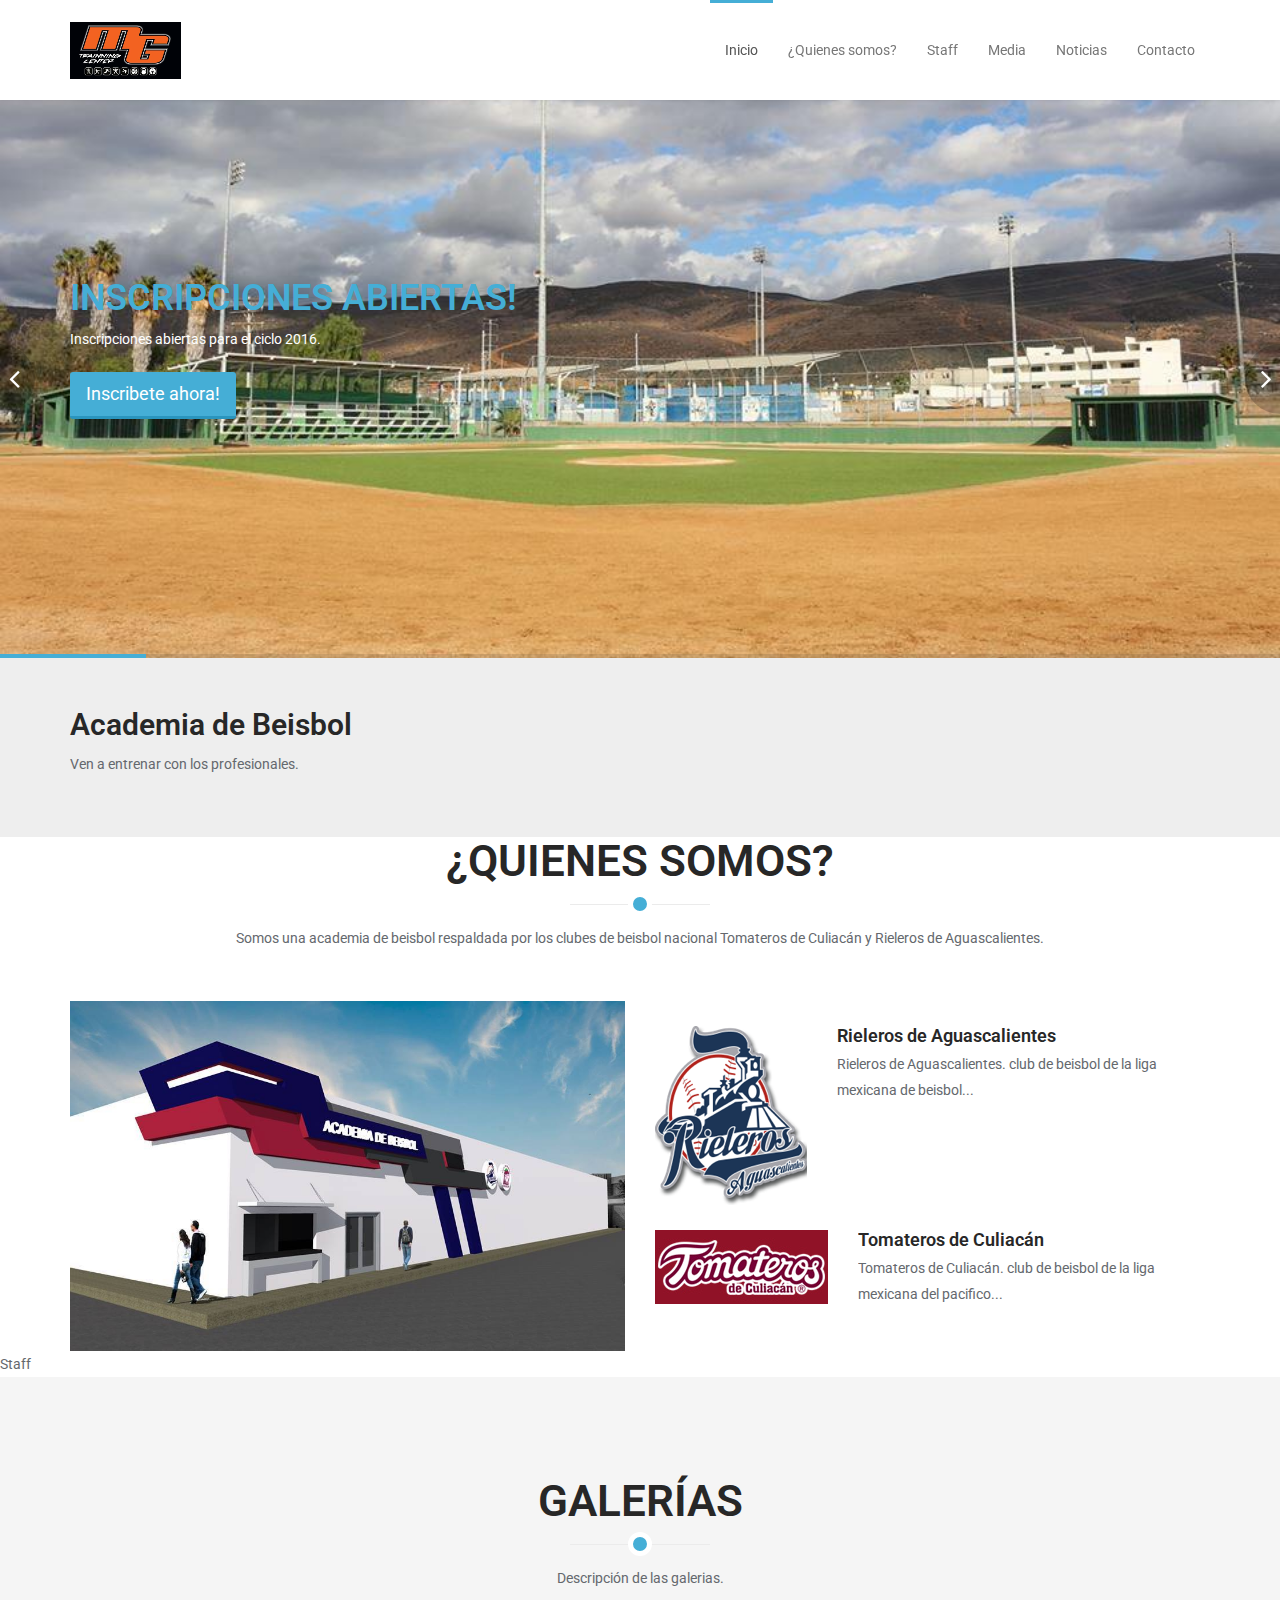
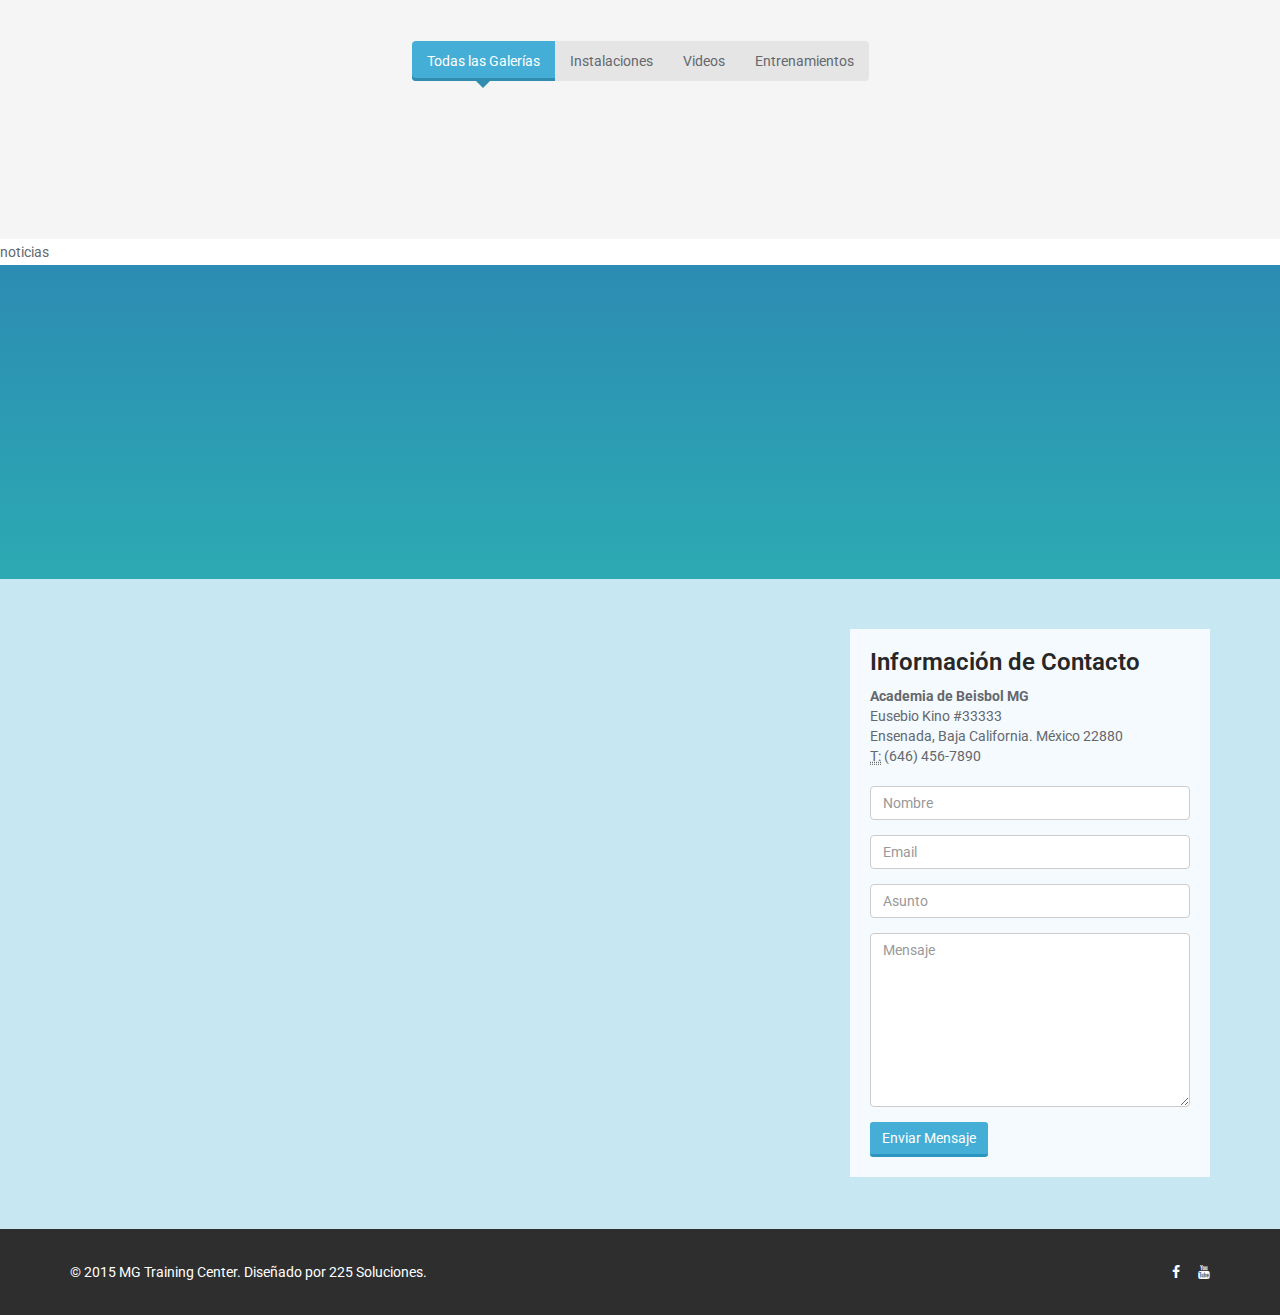
==== index.html @ 0d7516f5 "Academia de beisbol MG" ====
<!DOCTYPE html>
<html lang="es">
<head>
    <meta charset="UTF-8"/>
    <meta name="viewport" content="width=device-width, initial-scale=1.0"/>
    <meta name="description" content="Academia de Beisbol MG"/>
    <meta name="author" content="Alfredo Chapela" />
    <title>Academia de Beisbol MG</title>
    <link rel="stylesheet" href="css/bootstrap.min.css" />
    <link rel="stylesheet" href="css/font-awesome.min.css" />
    <link rel="stylesheet" href="css/animate.min.css">
    <link rel="stylesheet" href="css/owl.carousel.css">
    <link rel="stylesheet" href="css/owl.transitions.css">
    <link rel="stylesheet" href="css/prettyPhoto.css">
    <link rel="stylesheet" href="css/main.css">
    <link rel="stylesheet" href="css/responsive.css">
    <!--[if lt IE 9]>
    <script src="js/html5shiv.js"></script>
    <script src="js/respond.min.js"></script>
    <![endif]-->
    <link rel="shortcut icon" href="">
</head>
<body id="home" class="homepage">
    <header id="header">
        <nav id="main-menu" class="navbar navbar-default navbar-fixed-top" role="banner">
            <div class="container">
                <div class="navbar-header">
                    <button type="button" class="navbar-toggle" data-toggle="collapse" data-target=".navbar-collapse">
                        <span class="sr-only">Toggle navigation</span>
                        <span class="icon-bar"></span>
                        <span class="icon-bar"></span>
                        <span class="icon-bar"></span>
                    </button>
                    <a class="navbar-brand" href="index.html"><img src="img/logo.png" alt="logo"></a>
                </div>
                <div class="collapse navbar-collapse navbar-right">
                    <ul class="nav navbar-nav">
                        <li class="scroll active"><a href="#home">Inicio</a></li>
                        <li class="scroll"><a href="#somos">¿Quienes somos?</a></li>
                        <li class="scroll"><a href="#staff">Staff</a></li>
                        <li class="scroll"><a href="#media">Media</a></li>
                        <li class="scroll"><a href="#noticias">Noticias</a></li>
                        <li class="scroll"><a href="#get-in-touch">Contacto</a></li>
                    </ul>
                </div>
            </div>
        </nav>
    </header>

    <section id="main-slider">
        <div class="owl-carousel">
            <div class="item" style="background-image: url(img/slider/bg1.jpg);">
                <div class="slider-inner">
                    <div class="container">
                        <div class="row">
                            <div class="col-sm-6">
                                <div class="carousel-content">
                                    <h2>
                                        <span>Inscripciones abiertas!</span>
                                    </h2>
                                    <p>Inscripciones abiertas para el ciclo 2016.</p>
                                    <a class="btn btn-primary btn-lg" href="#">Inscribete ahora!</a>
                                </div>
                            </div>
                        </div>
                    </div>
                </div>
            </div>
            <div class="item" style="background-image: url(img/slider/bg2.jpg);">
                <div class="slider-inner">
                    <div class="container">
                        <div class="row">
                            <div class="col-sm-6">
                                <div class="carousel-content">
                                    <h2>
                                        Ha abierto inscripciones <span>MG Academia de Beisbol</span>!
                                    </h2>
                                </div>
                            </div>
                        </div>
                    </div>
                </div>
            </div>
            <div class="item" style="background-image: url(img/slider/bg3.jpg);">
                <div class="slider-inner">
                    <div class="container">
                        <div class="row">
                            <div class="col-sm-6">
                                <div class="carousel-content">
                                    <h2>
                                        Ha abierto inscripciones <span>MG Academia de Beisbol</span>!
                                    </h2>
                                </div>
                            </div>
                        </div>
                    </div>
                </div>
            </div>
        </div>
    </section>
    <section id="cta" class="wow fadeIn">
        <div class="container">
            <div class="row">
                <div class="col-sm-9">
                    <h2>Academia de Beisbol</h2>
                    <p>Ven a entrenar con los profesionales.</p>
                </div>
            </div>
        </div>
    </section>
    <section id="somos"></section>
    <section id="staff"></section>
    <section id="media"></section>
    <section id="noticias"></section>
    <section id="get-in-touch">
        <div class="container">
            <div class="section-header">
                <h2 class="section-title text-center wow fadeInDown">Ponte en Contacto</h2>
                <p class="text-center wow fadeInDown">Horarios: Lunes a Sabado de 6 am a 11 pm.</p>
            </div>
        </div>
    </section>
    <section id="contacto"></section>
    <footer id="footer">
        <div class="container">
            <div class="row">
                <div class="col-sm-6">
                    &copy; 2015 MG Training Center. Diseñado por <a target="_blank" href="http://225soluciones.com" title="225 Soluciones">225 Soluciones.</a>
                </div>
                <div class="col-sm-6">
                    <ul class="social-icons">
                        <li><a href="https://www.facebook.com/MG-Trainning-Center-1545174299108190" target="_blank"><i class="fa fa-facebook"></i></a></li>
                        <li><a href="http://www.youtube.com" target="_blank"><i class="fa fa-youtube"></i></a></li>
                    </ul>
                </div>
            </div>
        </div>
    </footer>

<script src="js/jquery.js"></script>
<script src="js/bootstrap.min.js"></script>
<script src="http://maps.google.com/maps/api/js?sensor=true"></script>
<script src="js/owl.carousel.min.js"></script>
<script src="js/mousescroll.js"></script>
<script src="js/smoothscroll.js"></script>
<script src="js/jquery.prettyPhoto.js"></script>
<script src="js/jquery.isotope.min.js"></script>
<script src="js/jquery.inview.min.js"></script>
<script src="js/wow.min.js"></script>
<script src="js/main.js"></script>

</body>
</html>
---- css/prettyPhoto.css ----
div.pp_default .pp_top,div.pp_default .pp_top .pp_middle,div.pp_default .pp_top .pp_left,div.pp_default .pp_top .pp_right,div.pp_default .pp_bottom,div.pp_default .pp_bottom .pp_left,div.pp_default .pp_bottom .pp_middle,div.pp_default .pp_bottom .pp_right{height:13px}
div.pp_default .pp_top .pp_left{background:url(../images/prettyPhoto/default/sprite.png) -78px -93px no-repeat}
div.pp_default .pp_top .pp_middle{background:url(../images/prettyPhoto/default/sprite_x.png) top left repeat-x}
div.pp_default .pp_top .pp_right{background:url(../images/prettyPhoto/default/sprite.png) -112px -93px no-repeat}
div.pp_default .pp_content .ppt{color:#f8f8f8}
div.pp_default .pp_content_container .pp_left{background:url(../images/prettyPhoto/default/sprite_y.png) -7px 0 repeat-y;padding-left:13px}
div.pp_default .pp_content_container .pp_right{background:url(../images/prettyPhoto/default/sprite_y.png) top right repeat-y;padding-right:13px}
div.pp_default .pp_next:hover{background:url(../images/prettyPhoto/default/sprite_next.png) center right no-repeat;cursor:pointer}
div.pp_default .pp_previous:hover{background:url(../images/prettyPhoto/default/sprite_prev.png) center left no-repeat;cursor:pointer}
div.pp_default .pp_expand{background:url(../images/prettyPhoto/default/sprite.png) 0 -29px no-repeat;cursor:pointer;width:28px;height:28px}
div.pp_default .pp_expand:hover{background:url(../images/prettyPhoto/default/sprite.png) 0 -56px no-repeat;cursor:pointer}
div.pp_default .pp_contract{background:url(../images/prettyPhoto/default/sprite.png) 0 -84px no-repeat;cursor:pointer;width:28px;height:28px}
div.pp_default .pp_contract:hover{background:url(../images/prettyPhoto/default/sprite.png) 0 -113px no-repeat;cursor:pointer}
div.pp_default .pp_close{width:30px;height:30px;background:url(../images/prettyPhoto/default/sprite.png) 2px 1px no-repeat;cursor:pointer}
div.pp_default .pp_gallery ul li a{background:url(../images/prettyPhoto/default/default_thumb.png) center center #f8f8f8;border:1px solid #aaa}
div.pp_default .pp_social{margin-top:7px}
div.pp_default .pp_gallery a.pp_arrow_previous,div.pp_default .pp_gallery a.pp_arrow_next{position:static;left:auto}
div.pp_default .pp_nav .pp_play,div.pp_default .pp_nav .pp_pause{background:url(../images/prettyPhoto/default/sprite.png) -51px 1px no-repeat;height:30px;width:30px}
div.pp_default .pp_nav .pp_pause{background-position:-51px -29px}
div.pp_default a.pp_arrow_previous,div.pp_default a.pp_arrow_next{background:url(../images/prettyPhoto/default/sprite.png) -31px -3px no-repeat;height:20px;width:20px;margin:4px 0 0}
div.pp_default a.pp_arrow_next{left:52px;background-position:-82px -3px}
div.pp_default .pp_content_container .pp_details{margin-top:5px}
div.pp_default .pp_nav{clear:none;height:30px;width:110px;position:relative}
div.pp_default .pp_nav .currentTextHolder{font-family:Georgia;font-style:italic;color:#999;font-size:11px;left:75px;line-height:25px;position:absolute;top:2px;margin:0;padding:0 0 0 10px}
div.pp_default .pp_close:hover,div.pp_default .pp_nav .pp_play:hover,div.pp_default .pp_nav .pp_pause:hover,div.pp_default .pp_arrow_next:hover,div.pp_default .pp_arrow_previous:hover{opacity:0.7}
div.pp_default .pp_description{font-size:11px;font-weight:700;line-height:14px;margin:5px 50px 5px 0}
div.pp_default .pp_bottom .pp_left{background:url(../images/prettyPhoto/default/sprite.png) -78px -127px no-repeat}
div.pp_default .pp_bottom .pp_middle{background:url(../images/prettyPhoto/default/sprite_x.png) bottom left repeat-x}
div.pp_default .pp_bottom .pp_right{background:url(../images/prettyPhoto/default/sprite.png) -112px -127px no-repeat}
div.pp_default .pp_loaderIcon{background:url(../images/prettyPhoto/default/loader.gif) center center no-repeat}
div.light_rounded .pp_top .pp_left{background:url(../images/prettyPhoto/light_rounded/sprite.png) -88px -53px no-repeat}
div.light_rounded .pp_top .pp_right{background:url(../images/prettyPhoto/light_rounded/sprite.png) -110px -53px no-repeat}
div.light_rounded .pp_next:hover{background:url(../images/prettyPhoto/light_rounded/btnNext.png) center right no-repeat;cursor:pointer}
div.light_rounded .pp_previous:hover{background:url(../images/prettyPhoto/light_rounded/btnPrevious.png) center left no-repeat;cursor:pointer}
div.light_rounded .pp_expand{background:url(../images/prettyPhoto/light_rounded/sprite.png) -31px -26px no-repeat;cursor:pointer}
div.light_rounded .pp_expand:hover{background:url(../images/prettyPhoto/light_rounded/sprite.png) -31px -47px no-repeat;cursor:pointer}
div.light_rounded .pp_contract{background:url(../images/prettyPhoto/light_rounded/sprite.png) 0 -26px no-repeat;cursor:pointer}
div.light_rounded .pp_contract:hover{background:url(../images/prettyPhoto/light_rounded/sprite.png) 0 -47px no-repeat;cursor:pointer}
div.light_rounded .pp_close{width:75px;height:22px;background:url(../images/prettyPhoto/light_rounded/sprite.png) -1px -1px no-repeat;cursor:pointer}
div.light_rounded .pp_nav .pp_play{background:url(../images/prettyPhoto/light_rounded/sprite.png) -1px -100px no-repeat;height:15px;width:14px}
div.light_rounded .pp_nav .pp_pause{background:url(../images/prettyPhoto/light_rounded/sprite.png) -24px -100px no-repeat;height:15px;width:14px}
div.light_rounded .pp_arrow_previous{background:url(../images/prettyPhoto/light_rounded/sprite.png) 0 -71px no-repeat}
div.light_rounded .pp_arrow_next{background:url(../images/prettyPhoto/light_rounded/sprite.png) -22px -71px no-repeat}
div.light_rounded .pp_bottom .pp_left{background:url(../images/prettyPhoto/light_rounded/sprite.png) -88px -80px no-repeat}
div.light_rounded .pp_bottom .pp_right{background:url(../images/prettyPhoto/light_rounded/sprite.png) -110px -80px no-repeat}
div.dark_rounded .pp_top .pp_left{background:url(../images/prettyPhoto/dark_rounded/sprite.png) -88px -53px no-repeat}
div.dark_rounded .pp_top .pp_right{background:url(../images/prettyPhoto/dark_rounded/sprite.png) -110px -53px no-repeat}
div.dark_rounded .pp_content_container .pp_left{background:url(../images/prettyPhoto/dark_rounded/contentPattern.png) top left repeat-y}
div.dark_rounded .pp_content_container .pp_right{background:url(../images/prettyPhoto/dark_rounded/contentPattern.png) top right repeat-y}
div.dark_rounded .pp_next:hover{background:url(../images/prettyPhoto/dark_rounded/btnNext.png) center right no-repeat;cursor:pointer}
div.dark_rounded .pp_previous:hover{background:url(../images/prettyPhoto/dark_rounded/btnPrevious.png) center left no-repeat;cursor:pointer}
div.dark_rounded .pp_expand{background:url(../images/prettyPhoto/dark_rounded/sprite.png) -31px -26px no-repeat;cursor:pointer}
div.dark_rounded .pp_expand:hover{background:url(../images/prettyPhoto/dark_rounded/sprite.png) -31px -47px no-repeat;cursor:pointer}
div.dark_rounded .pp_contract{background:url(../images/prettyPhoto/dark_rounded/sprite.png) 0 -26px no-repeat;cursor:pointer}
div.dark_rounded .pp_contract:hover{background:url(../images/prettyPhoto/dark_rounded/sprite.png) 0 -47px no-repeat;cursor:pointer}
div.dark_rounded .pp_close{width:75px;height:22px;background:url(../images/prettyPhoto/dark_rounded/sprite.png) -1px -1px no-repeat;cursor:pointer}
div.dark_rounded .pp_description{margin-right:85px;color:#fff}
div.dark_rounded .pp_nav .pp_play{background:url(../images/prettyPhoto/dark_rounded/sprite.png) -1px -100px no-repeat;height:15px;width:14px}
div.dark_rounded .pp_nav .pp_pause{background:url(../images/prettyPhoto/dark_rounded/sprite.png) -24px -100px no-repeat;height:15px;width:14px}
div.dark_rounded .pp_arrow_previous{background:url(../images/prettyPhoto/dark_rounded/sprite.png) 0 -71px no-repeat}
div.dark_rounded .pp_arrow_next{background:url(../images/prettyPhoto/dark_rounded/sprite.png) -22px -71px no-repeat}
div.dark_rounded .pp_bottom .pp_left{background:url(../images/prettyPhoto/dark_rounded/sprite.png) -88px -80px no-repeat}
div.dark_rounded .pp_bottom .pp_right{background:url(../images/prettyPhoto/dark_rounded/sprite.png) -110px -80px no-repeat}
div.dark_rounded .pp_loaderIcon{background:url(../images/prettyPhoto/dark_rounded/loader.gif) center center no-repeat}
div.dark_square .pp_left,div.dark_square .pp_middle,div.dark_square .pp_right,div.dark_square .pp_content{background:#000}
div.dark_square .pp_description{color:#fff;margin:0 85px 0 0}
div.dark_square .pp_loaderIcon{background:url(../images/prettyPhoto/dark_square/loader.gif) center center no-repeat}
div.dark_square .pp_expand{background:url(../images/prettyPhoto/dark_square/sprite.png) -31px -26px no-repeat;cursor:pointer}
div.dark_square .pp_expand:hover{background:url(../images/prettyPhoto/dark_square/sprite.png) -31px -47px no-repeat;cursor:pointer}
div.dark_square .pp_contract{background:url(../images/prettyPhoto/dark_square/sprite.png) 0 -26px no-repeat;cursor:pointer}
div.dark_square .pp_contract:hover{background:url(../images/prettyPhoto/dark_square/sprite.png) 0 -47px no-repeat;cursor:pointer}
div.dark_square .pp_close{width:75px;height:22px;background:url(../images/prettyPhoto/dark_square/sprite.png) -1px -1px no-repeat;cursor:pointer}
div.dark_square .pp_nav{clear:none}
div.dark_square .pp_nav .pp_play{background:url(../images/prettyPhoto/dark_square/sprite.png) -1px -100px no-repeat;height:15px;width:14px}
div.dark_square .pp_nav .pp_pause{background:url(../images/prettyPhoto/dark_square/sprite.png) -24px -100px no-repeat;height:15px;width:14px}
div.dark_square .pp_arrow_previous{background:url(../images/prettyPhoto/dark_square/sprite.png) 0 -71px no-repeat}
div.dark_square .pp_arrow_next{background:url(../images/prettyPhoto/dark_square/sprite.png) -22px -71px no-repeat}
div.dark_square .pp_next:hover{background:url(../images/prettyPhoto/dark_square/btnNext.png) center right no-repeat;cursor:pointer}
div.dark_square .pp_previous:hover{background:url(../images/prettyPhoto/dark_square/btnPrevious.png) center left no-repeat;cursor:pointer}
div.light_square .pp_expand{background:url(../images/prettyPhoto/light_square/sprite.png) -31px -26px no-repeat;cursor:pointer}
div.light_square .pp_expand:hover{background:url(../images/prettyPhoto/light_square/sprite.png) -31px -47px no-repeat;cursor:pointer}
div.light_square .pp_contract{background:url(../images/prettyPhoto/light_square/sprite.png) 0 -26px no-repeat;cursor:pointer}
div.light_square .pp_contract:hover{background:url(../images/prettyPhoto/light_square/sprite.png) 0 -47px no-repeat;cursor:pointer}
div.light_square .pp_close{width:75px;height:22px;background:url(../images/prettyPhoto/light_square/sprite.png) -1px -1px no-repeat;cursor:pointer}
div.light_square .pp_nav .pp_play{background:url(../images/prettyPhoto/light_square/sprite.png) -1px -100px no-repeat;height:15px;width:14px}
div.light_square .pp_nav .pp_pause{background:url(../images/prettyPhoto/light_square/sprite.png) -24px -100px no-repeat;height:15px;width:14px}
div.light_square .pp_arrow_previous{background:url(../images/prettyPhoto/light_square/sprite.png) 0 -71px no-repeat}
div.light_square .pp_arrow_next{background:url(../images/prettyPhoto/light_square/sprite.png) -22px -71px no-repeat}
div.light_square .pp_next:hover{background:url(../images/prettyPhoto/light_square/btnNext.png) center right no-repeat;cursor:pointer}
div.light_square .pp_previous:hover{background:url(../images/prettyPhoto/light_square/btnPrevious.png) center left no-repeat;cursor:pointer}
div.facebook .pp_top .pp_left{background:url(../images/prettyPhoto/facebook/sprite.png) -88px -53px no-repeat}
div.facebook .pp_top .pp_middle{background:url(../images/prettyPhoto/facebook/contentPatternTop.png) top left repeat-x}
div.facebook .pp_top .pp_right{background:url(../images/prettyPhoto/facebook/sprite.png) -110px -53px no-repeat}
div.facebook .pp_content_container .pp_left{background:url(../images/prettyPhoto/facebook/contentPatternLeft.png) top left repeat-y}
div.facebook .pp_content_container .pp_right{background:url(../images/prettyPhoto/facebook/contentPatternRight.png) top right repeat-y}
div.facebook .pp_expand{background:url(../images/prettyPhoto/facebook/sprite.png) -31px -26px no-repeat;cursor:pointer}
div.facebook .pp_expand:hover{background:url(../images/prettyPhoto/facebook/sprite.png) -31px -47px no-repeat;cursor:pointer}
div.facebook .pp_contract{background:url(../images/prettyPhoto/facebook/sprite.png) 0 -26px no-repeat;cursor:pointer}
div.facebook .pp_contract:hover{background:url(../images/prettyPhoto/facebook/sprite.png) 0 -47px no-repeat;cursor:pointer}
div.facebook .pp_close{width:22px;height:22px;background:url(../images/prettyPhoto/facebook/sprite.png) -1px -1px no-repeat;cursor:pointer}
div.facebook .pp_description{margin:0 37px 0 0}
div.facebook .pp_loaderIcon{background:url(../images/prettyPhoto/facebook/loader.gif) center center no-repeat}
div.facebook .pp_arrow_previous{background:url(../images/prettyPhoto/facebook/sprite.png) 0 -71px no-repeat;height:22px;margin-top:0;width:22px}
div.facebook .pp_arrow_previous.disabled{background-position:0 -96px;cursor:default}
div.facebook .pp_arrow_next{background:url(../images/prettyPhoto/facebook/sprite.png) -32px -71px no-repeat;height:22px;margin-top:0;width:22px}
div.facebook .pp_arrow_next.disabled{background-position:-32px -96px;cursor:default}
div.facebook .pp_nav{margin-top:0}
div.facebook .pp_nav p{font-size:15px;padding:0 3px 0 4px}
div.facebook .pp_nav .pp_play{background:url(../images/prettyPhoto/facebook/sprite.png) -1px -123px no-repeat;height:22px;width:22px}
div.facebook .pp_nav .pp_pause{background:url(../images/prettyPhoto/facebook/sprite.png) -32px -123px no-repeat;height:22px;width:22px}
div.facebook .pp_next:hover{background:url(../images/prettyPhoto/facebook/btnNext.png) center right no-repeat;cursor:pointer}
div.facebook .pp_previous:hover{background:url(../images/prettyPhoto/facebook/btnPrevious.png) center left no-repeat;cursor:pointer}
div.facebook .pp_bottom .pp_left{background:url(../images/prettyPhoto/facebook/sprite.png) -88px -80px no-repeat}
div.facebook .pp_bottom .pp_middle{background:url(../images/prettyPhoto/facebook/contentPatternBottom.png) top left repeat-x}
div.facebook .pp_bottom .pp_right{background:url(../images/prettyPhoto/facebook/sprite.png) -110px -80px no-repeat}
div.pp_pic_holder a:focus{outline:none}
div.pp_overlay{background:#000;display:none;left:0;position:absolute;top:0;width:100%;z-index:9500}
div.pp_pic_holder{display:none;position:absolute;width:100px;z-index:10000}
.pp_content{height:40px;min-width:40px}
* html .pp_content{width:40px}
.pp_content_container{position:relative;text-align:left;width:100%}
.pp_content_container .pp_left{padding-left:20px}
.pp_content_container .pp_right{padding-right:20px}
.pp_content_container .pp_details{float:left;margin:10px 0 2px}
.pp_description{display:none;margin:0}
.pp_social{float:left;margin:0}
.pp_social .facebook{float:left;margin-left:5px;width:55px;overflow:hidden}
.pp_social .twitter{float:left}
.pp_nav{clear:right;float:left;margin:3px 10px 0 0}
.pp_nav p{float:left;white-space:nowrap;margin:2px 4px}
.pp_nav .pp_play,.pp_nav .pp_pause{float:left;margin-right:4px;text-indent:-10000px}
a.pp_arrow_previous,a.pp_arrow_next{display:block;float:left;height:15px;margin-top:3px;overflow:hidden;text-indent:-10000px;width:14px}
.pp_hoverContainer{position:absolute;top:0;width:100%;z-index:2000}
.pp_gallery{display:none;left:50%;margin-top:-50px;position:absolute;z-index:10000}
.pp_gallery div{float:left;overflow:hidden;position:relative}
.pp_gallery ul{float:left;height:35px;position:relative;white-space:nowrap;margin:0 0 0 5px;padding:0}
.pp_gallery ul a{border:1px rgba(0,0,0,0.5) solid;display:block;float:left;height:33px;overflow:hidden}
.pp_gallery ul a img{border:0}
.pp_gallery li{display:block;float:left;margin:0 5px 0 0;padding:0}
.pp_gallery li.default a{background:url(../images/prettyPhoto/facebook/default_thumbnail.gif) 0 0 no-repeat;display:block;height:33px;width:50px}
.pp_gallery .pp_arrow_previous,.pp_gallery .pp_arrow_next{margin-top:7px!important}
a.pp_next{background:url(../images/prettyPhoto/light_rounded/btnNext.png) 10000px 10000px no-repeat;display:block;float:right;height:100%;text-indent:-10000px;width:49%}
a.pp_previous{background:url(../images/prettyPhoto/light_rounded/btnNext.png) 10000px 10000px no-repeat;display:block;float:left;height:100%;text-indent:-10000px;width:49%}
a.pp_expand,a.pp_contract{cursor:pointer;display:none;height:20px;position:absolute;right:30px;text-indent:-10000px;top:10px;width:20px;z-index:20000}
a.pp_close{position:absolute;right:0;top:0;display:block;line-height:22px;text-indent:-10000px}
.pp_loaderIcon{display:block;height:24px;left:50%;position:absolute;top:50%;width:24px;margin:-12px 0 0 -12px}
#pp_full_res{line-height:1!important}
#pp_full_res .pp_inline{text-align:left}
#pp_full_res .pp_inline p{margin:0 0 15px}
div.ppt{color:#fff;display:none;font-size:17px;z-index:9999;margin:0 0 5px 15px}
div.pp_default .pp_content,div.light_rounded .pp_content{background-color:#fff}
div.pp_default #pp_full_res .pp_inline,div.light_rounded .pp_content .ppt,div.light_rounded #pp_full_res .pp_inline,div.light_square .pp_content .ppt,div.light_square #pp_full_res .pp_inline,div.facebook .pp_content .ppt,div.facebook #pp_full_res .pp_inline{color:#000}
div.pp_default .pp_gallery ul li a:hover,div.pp_default .pp_gallery ul li.selected a,.pp_gallery ul a:hover,.pp_gallery li.selected a{border-color:#fff}
div.pp_default .pp_details,div.light_rounded .pp_details,div.dark_rounded .pp_details,div.dark_square .pp_details,div.light_square .pp_details,div.facebook .pp_details{position:relative}
div.light_rounded .pp_top .pp_middle,div.light_rounded .pp_content_container .pp_left,div.light_rounded .pp_content_container .pp_right,div.light_rounded .pp_bottom .pp_middle,div.light_square .pp_left,div.light_square .pp_middle,div.light_square .pp_right,div.light_square .pp_content,div.facebook .pp_content{background:#fff}
div.light_rounded .pp_description,div.light_square .pp_description{margin-right:85px}
div.light_rounded .pp_gallery a.pp_arrow_previous,div.light_rounded .pp_gallery a.pp_arrow_next,div.dark_rounded .pp_gallery a.pp_arrow_previous,div.dark_rounded .pp_gallery a.pp_arrow_next,div.dark_square .pp_gallery a.pp_arrow_previous,div.dark_square .pp_gallery a.pp_arrow_next,div.light_square .pp_gallery a.pp_arrow_previous,div.light_square .pp_gallery a.pp_arrow_next{margin-top:12px!important}
div.light_rounded .pp_arrow_previous.disabled,div.dark_rounded .pp_arrow_previous.disabled,div.dark_square .pp_arrow_previous.disabled,div.light_square .pp_arrow_previous.disabled{background-position:0 -87px;cursor:default}
div.light_rounded .pp_arrow_next.disabled,div.dark_rounded .pp_arrow_next.disabled,div.dark_square .pp_arrow_next.disabled,div.light_square .pp_arrow_next.disabled{background-position:-22px -87px;cursor:default}
div.light_rounded .pp_loaderIcon,div.light_square .pp_loaderIcon{background:url(../images/prettyPhoto/light_rounded/loader.gif) center center no-repeat}
div.dark_rounded .pp_top .pp_middle,div.dark_rounded .pp_content,div.dark_rounded .pp_bottom .pp_middle{background:url(../images/prettyPhoto/dark_rounded/contentPattern.png) top left repeat}
div.dark_rounded .currentTextHolder,div.dark_square .currentTextHolder{color:#c4c4c4}
div.dark_rounded #pp_full_res .pp_inline,div.dark_square #pp_full_res .pp_inline{color:#fff}
.pp_top,.pp_bottom{height:20px;position:relative}
* html .pp_top,* html .pp_bottom{padding:0 20px}
.pp_top .pp_left,.pp_bottom .pp_left{height:20px;left:0;position:absolute;width:20px}
.pp_top .pp_middle,.pp_bottom .pp_middle{height:20px;left:20px;position:absolute;right:20px}
* html .pp_top .pp_middle,* html .pp_bottom .pp_middle{left:0;position:static}
.pp_top .pp_right,.pp_bottom .pp_right{height:20px;left:auto;position:absolute;right:0;top:0;width:20px}
.pp_fade,.pp_gallery li.default a img{display:none}
---- css/main.css ----
@import url(http://fonts.googleapis.com/css?family=Roboto:400,300,100,700,100italic,300italic,400italic,700italic);
/*
Template Name: Multi
Version: 1.0
Author: ShapeBootstrap
Author URL: http://shapebootstrap.net
*/
/*************************
*******Typography******
**************************/
body {
    padding-top: 100px;
    background: #fff;
    font-family: 'Roboto', sans-serif;
    font-weight: 400;
    color: #64686d;
    line-height: 26px;
}
h1,
h2,
h3,
h4,
h5,
h6 {
    font-weight: 600;
    font-family: 'Roboto', sans-serif;
    color: #272727;
}
a {
    color: #45aed6;
    -webkit-transition: color 400ms, background-color 400ms;
    -moz-transition: color 400ms, background-color 400ms;
    -o-transition: color 400ms, background-color 400ms;
    transition: color 400ms, background-color 400ms;
}
a:hover,
a:focus {
    text-decoration: none;
    color: #2a95be;
}
hr {
    border-top: 1px solid #e5e5e5;
    border-bottom: 1px solid #fff;
}
.gradiant {
    background-image: -moz-linear-gradient(90deg, #2caab3 0%, #2c8cb3 100%);
    background-image: -webkit-linear-gradient(90deg, #2caab3 0%, #2c8cb3 100%);
    background-image: -ms-linear-gradient(90deg, #2caab3 0%, #2c8cb3 100%);
}
.gradiant-horizontal {
    background-image: -moz-linear-gradient(4deg, #2caab3 0%, #2c8cb3 100%);
    background-image: -webkit-linear-gradient(4deg, #2caab3 0%, #2c8cb3 100%);
    background-image: -ms-linear-gradient(4deg, #2caab3 0%, #2c8cb3 100%);
}
.section-header {
    margin-bottom: 50px;
}
.section-header .section-title {
    font-size: 44px;
    color: #272727;
    text-transform: uppercase;
    position: relative;
    padding-bottom: 20px;
    margin: 0 0 20px;
}
.section-header .section-title:before {
    content: "";
    position: absolute;
    width: 140px;
    bottom: 0;
    left: 50%;
    margin-left: -70px;
    height: 1px;
    background: #ebebeb;
}
.section-header .section-title:after {
    content: "";
    position: absolute;
    width: 24px;
    height: 24px;
    bottom: -11px;
    left: 50%;
    margin-left: -12px;
    border: 5px solid #fff;
    border-radius: 20px;
    background: #45aed6;
}
.btn {
    border-width: 0;
    border-bottom-width: 3px;
    border-radius: 3px;
}
.btn.btn-primary {
    background: #45aed6;
    border-color: #2a95be;
}
.btn.btn-primary:hover,
.btn.btn-primary:focus {
    background: #2a95be;
}
.column-title {
    margin-top: 0;
    padding-bottom: 15px;
    border-bottom: 1px solid #eee;
    margin-bottom: 15px;
    position: relative;
}
.column-title:after {
    content: " ";
    position: absolute;
    bottom: -1px;
    left: 0;
    width: 40%;
    border-bottom: 1px solid #45aed6;
}
ul.nostyle {
    list-style: none;
    padding: 0;
    margin-bottom: 20px;
}
ul.nostyle i {
    color: #45aed6;
}
.scaleIn {
    -webkit-animation-name: scaleIn;
    animation-name: scaleIn;
}
@-webkit-keyframes scaleIn {
    0% {
        opacity: 0;
        -webkit-transform: scale(0);
        transform: scale(0);
    }
    100% {
        opacity: 1;
        -webkit-transform: scale(1);
        transform: scale(1);
    }
}
@keyframes scaleIn {
    0% {
        opacity: 0;
        -webkit-transform: scale(0);
        -ms-transform: scale(0);
        transform: scale(0);
    }
    100% {
        opacity: 1;
        -webkit-transform: scale(1);
        -ms-transform: scale(1);
        transform: scale(1);
    }
}
/*************************
*******Header******
**************************/
.navbar.navbar-default {
    border: 0;
    border-radius: 0;
    margin-bottom: 0;
}
.navbar.navbar-default .navbar-toggle {
    margin-top: 32px;
}
.navbar.navbar-default .navbar-brand {
    height: auto;
    padding: 22px 15px 21px;
}
@media only screen and (min-width: 768px) {
    #main-menu.navbar-default {
        background: rgba(255, 255, 255, 0.9);
        -webkit-box-shadow: 0 0 3px 0 rgba(0, 0, 0, 0.1);
        box-shadow: 0 0 3px 0 rgba(0, 0, 0, 0.1);
    }
    #main-menu.navbar-default .navbar-nav > li > a {
        padding-top: 40px;
        padding-bottom: 40px;
    }
    #main-menu.navbar-default .navbar-nav > li.active > a,
    #main-menu.navbar-default .navbar-nav > li.open > a,
    #main-menu.navbar-default .navbar-nav > li:hover > a {
        background: transparent;
        padding-top: 37px;
        border-top: 3px solid #45aed6;
    }
    #main-menu.navbar-default .dropdown-menu {
        padding: 0 20px;
        min-width: 220px;
        background-color: rgba(26, 28, 40, 0.9);
        border: 0;
        border-radius: 0;
        box-shadow: none;
        -webkit-box-shadow: none;
        background-clip: inherit;
    }
    #main-menu.navbar-default .dropdown-menu > li {
        border-left: 3px solid transparent;
        margin-left: -20px;
        padding-left: 17px;
        -webkit-transition: border-color 400ms;
        transition: border-color 400ms;
    }
    #main-menu.navbar-default .dropdown-menu > li > a {
        border-top: 1px solid #404455;
        padding: 15px 0;
        color: #eeeeee;
    }
    #main-menu.navbar-default .dropdown-menu > li:first-child > a {
        border-top: 0;
    }
    #main-menu.navbar-default .dropdown-menu > li.active,
    #main-menu.navbar-default .dropdown-menu > li.open,
    #main-menu.navbar-default .dropdown-menu > li:hover {
        border-left-color: #45aed6;
    }
    #main-menu.navbar-default .dropdown-menu > li.active > a,
    #main-menu.navbar-default .dropdown-menu > li.open > a,
    #main-menu.navbar-default .dropdown-menu > li:hover > a {
        color: #45aed6;
        background-color: transparent;
    }
}
#main-slider {
    overflow: hidden;
}
#main-slider .item {
    height: 558px;
    background-repeat: no-repeat;
    background-position: 50% 85%;
    background-size: cover;
}
#main-slider .slider-inner {
    position: absolute;
    top: 0;
    left: 0;
    width: 100%;
    height: 100%;
    color: #fff;
}
#main-slider .slider-inner h2 {
    margin-top: 180px;
    font-size: 36px;
    line-height: 1;
    text-transform: uppercase;
    color: #fff;
}
#main-slider .slider-inner h2 > span {
    color: #45aed6;
}
#main-slider .slider-inner .btn {
    margin-top: 10px;
}
#main-slider .owl-prev,
#main-slider .owl-next {
    position: absolute;
    top: 50%;
    background-color: rgba(0, 0, 0, 0.2);
    color: #fff;
    font-size: 30px;
    display: inline-block;
    margin-top: -35px;
    height: 70px;
    width: 70px;
    line-height: 70px;
    text-align: center;
    border-radius: 100px;
    z-index: 5;
    -webkit-transition: background-color 400ms;
    transition: background-color 400ms;
}
#main-slider .owl-prev:hover,
#main-slider .owl-next:hover {
    background-color: #45aed6;
}
#main-slider .owl-prev {
    left: -35px;
    text-indent: 14px;
}
#main-slider .owl-next {
    right: -35px;
    text-indent: -14px;
}
#bar {
    width: 0;
    max-width: 100%;
    height: 4px;
    background: #45aed6;
}
#progressBar {
    margin-top: -4px;
    position: relative;
    z-index: 999;
    width: 100%;
    background: rgba(0, 0, 0, 0.1);
}
#cta {
    padding: 50px 0;
    background-color: #eeeeee;
}
#cta h2 {
    margin-top: 0;
}
#cta .btn {
    margin-top: 40px;
}
#cta2 {
    background: #242a33 url(../img/cta2/cta2-bg.jpg) no-repeat 50% 50%;
    background-size: cover;
    color: #fff;
    padding-top: 70px;
}
#cta2 .btn {
    margin-top: 10px;
}
#cta2 h2 {
    color: #fff;
    font-size: 44px;
    line-height: 1;
}
#cta2 h2 > span {
    color: #45aed6;
}
#features {
    padding: 100px 0;
}
#features .media.service-box:first-child {
    margin-top: 80px;
}
#services {
    padding: 100px 0 75px;
}
.media.service-box {
    margin: 25px 0;
}
.media.service-box .pull-left {
    margin-right: 20px;
}
.media.service-box .pull-left > i {
    font-size: 24px;
    height: 64px;
    line-height: 64px;
    text-align: center;
    width: 64px;
    border-radius: 100%;
    color: #45aed6;
    box-shadow: inset 0 0 0 1px #d7d7d7;
    -webkit-box-shadow: inset 0 0 0 1px #d7d7d7;
    transition: background-color 400ms, background-color 400ms;
    position: relative;
}
.media.service-box .pull-left > i:after {
    content: "";
    position: absolute;
    width: 20px;
    height: 20px;
    top: 50%;
    margin-top: -10px;
    right: -10px;
    border: 4px solid #fff;
    border-radius: 20px;
    background: #45aed6;
}
.media.service-box:hover .pull-left > i {
    background-image: -moz-linear-gradient(90deg, #2caab3 0%, #2c8cb3 100%);
    background-image: -webkit-linear-gradient(90deg, #2caab3 0%, #2c8cb3 100%);
    background-image: -ms-linear-gradient(90deg, #2caab3 0%, #2c8cb3 100%);
    color: #fff;
    box-shadow: inset 0 0 0 5px rgba(255, 255, 255, 0.8);
    -webkit-box-shadow: inset 0 0 0 5px rgba(255, 255, 255, 0.8);
}
#media {
    padding: 100px 0;
    background: #f5f5f5;
}
#media .media-filter {
    list-style: none;
    padding: 0;
    margin: 0 0 50px;
    display: inline-block;
}
#media .media-filter > li {
    float: left;
    display: block;
}
#media .media-filter > li a {
    display: block;
    padding: 7px 15px;
    background: #e5e5e5;
    color: #64686d;
    position: relative;
}
#media .media-filter > li a:hover,
#media .media-filter > li a.active {
    background: #45aed6;
    color: #fff;
    box-shadow: 0 -3px 0 0 #318daf inset;
    -webkit-box-shadow: 0 -3px 0 0 #318daf inset;
}
#media .media-filter > li a.active:after {
    content: " ";
    position: absolute;
    bottom: -17px;
    left: 50%;
    margin-left: -10px;
    border-width: 10px;
    border-style: solid;
    border-color: #318daf transparent transparent transparent;
}
#media .media-filter > li:first-child a {
    border-radius: 4px 0 0 4px;
}
#media .media-filter > li:last-child a {
    border-radius: 0 4px 4px 0;
}
#media .media-items {
    margin: -15px;
}
#media .media-item {
    width: 24.9%;
    float: left;
    padding: 15px;
    -webkit-box-sizing: border-box;
    -moz-box-sizing: border-box;
    -o-box-sizing: border-box;
    -ms-box-sizing: border-box;
    box-sizing: border-box;
}
#media .media-item .media-item-inner {
    position: relative;
}
#media .media-item .media-item-inner .media-info {
    opacity: 0;
    transition: opacity 400ms;
    -webkit-transition: opacity 400ms;
    position: absolute;
    bottom: 0;
    left: 0;
    right: 0;
    padding: 10px;
    background: rgba(0, 0, 0, 0.5);
    color: #fff;
}
#media .media-item .media-item-inner .media-info h3 {
    font-size: 16px;
    line-height: 1;
    margin: 0;
    color: #fff;
}
#media .media-item .media-item-inner .media-info .preview {
    position: absolute;
    top: -18px;
    right: 12px;
    border-radius: 50%;
    background-image: -moz-linear-gradient(90deg, #2caab3 0%, #2c8cb3 100%);
    background-image: -webkit-linear-gradient(90deg, #2caab3 0%, #2c8cb3 100%);
    background-image: -ms-linear-gradient(90deg, #2caab3 0%, #2c8cb3 100%);
    width: 36px;
    height: 36px;
    line-height: 36px;
    text-align: center;
    color: #fff;
    box-shadow: 0 0 0 2px #fff;
    -webkit-box-shadow: 0 0 0 2px #fff;
}
#media .media-item:hover .media-info {
    opacity: 1;
}
/* Start: Recommended Isotope styles */
/**** Isotope Filtering ****/
.isotope-item {
    z-index: 2;
}
.isotope-hidden.isotope-item {
    pointer-events: none;
    z-index: 1;
}
/**** Isotope CSS3 transitions ****/
.isotope,
.isotope .isotope-item {
    -webkit-transition-duration: 0.8s;
    -moz-transition-duration: 0.8s;
    -ms-transition-duration: 0.8s;
    -o-transition-duration: 0.8s;
    transition-duration: 0.8s;
}
.isotope {
    -webkit-transition-property: height, width;
    -moz-transition-property: height, width;
    -ms-transition-property: height, width;
    -o-transition-property: height, width;
    transition-property: height, width;
}
.isotope .isotope-item {
    -webkit-transition-property: -webkit-transform, opacity;
    -moz-transition-property: -moz-transform, opacity;
    -ms-transition-property: -ms-transform, opacity;
    -o-transition-property: -o-transform, opacity;
    transition-property: transform, opacity;
}
/**** disabling Isotope CSS3 transitions ****/
.isotope.no-transition,
.isotope.no-transition .isotope-item,
.isotope .isotope-item.no-transition {
    -webkit-transition-duration: 0s;
    -moz-transition-duration: 0s;
    -ms-transition-duration: 0s;
    -o-transition-duration: 0s;
    transition-duration: 0s;
}
/* End: Recommended Isotope styles */
/* disable CSS transitions for containers with infinite scrolling*/
.isotope.infinite-scrolling {
    -webkit-transition: none;
    -moz-transition: none;
    -ms-transition: none;
    -o-transition: none;
    transition: none;
}
#testimonial {
    background: #333333 url(../img/testimonial/bg.jpg) no-repeat 0 0;
    background-size: cover;
    padding: 100px 0;
    color: #fff;
}
#testimonial h4 {
    color: #fff;
    margin-bottom: 0;
}
#testimonial small {
    display: block;
    margin-bottom: 10px;
    color: rgba(255, 255, 255, 0.7);
}
#testimonial .btns {
    margin-top: 10px;
}
#about {
    padding: 100px 0;
}
#work-process {
    padding: 100px 0 50px;
    background: #20222e url(../img/work-process/bg.jpg) no-repeat 0 0;
    background-size: cover;
    color: #fff;
}
#work-process h2 {
    color: #fff;
}
#work-process h3 {
    color: #fff;
    margin-bottom: 0;
}
#work-process .icon-circle {
    display: inline-block;
    width: 80px;
    height: 80px;
    line-height: 80px;
    border: 2px solid #45aed6;
    border-radius: 100px;
    position: relative;
}
#work-process .icon-circle > span {
    border-style: solid;
    border-width: 2px;
    border-color: #45aed6;
    border-radius: 50%;
    background-color: #fff;
    position: absolute;
    width: 24px;
    height: 24px;
    line-height: 20px;
    top: -12px;
    color: #64686d;
}
#work-process h3 {
    margin-bottom: 50px;
}
#meet-team {
    padding: 100px 0;
}
#meet-team .team-member {
    padding: 13px;
    background: #eeeeee;
    border: 2px solid #eeeeee;
    transition: border-color 400ms;
    -webkit-transition: border-color 400ms;
}
#meet-team .team-member .team-img {
    margin: -15px -15px 0 -15px;
}
#meet-team .team-member .team-info {
    padding-bottom: 10px;
    border-bottom: 1px solid #dbdbdb;
    margin-bottom: 10px;
}
#meet-team .team-member:hover {
    border-color: #45aed6;
}
#meet-team .team-member:hover .social-icons > li > a {
    background: #45aed6;
}
#meet-team .social-icons {
    list-style: none;
    padding: 0;
    margin: 0;
}
#meet-team .social-icons > li {
    display: inline-block;
}
#meet-team .social-icons > li > a {
    display: block;
    width: 32px;
    height: 32px;
    line-height: 32px;
    text-align: center;
    color: #fff;
    background: #222534;
    border-radius: 3px;
}
.divider {
    margin-top: 50px;
    margin-bottom: 50px;
    background-image: -moz-linear-gradient(180deg, #ffffff 0%, #e3e3e3 49%, #ffffff 100%);
    background-image: -webkit-linear-gradient(180deg, #ffffff 0%, #e3e3e3 49%, #ffffff 100%);
    background-image: -ms-linear-gradient(180deg, #ffffff 0%, #e3e3e3 49%, #ffffff 100%);
    width: 95%;
    height: 1px;
}
.progress {
    -webkit-box-shadow: none;
    box-shadow: none;
    background: #eeeeee;
}
.progress .progress-bar.progress-bar-primary {
    background-image: -moz-linear-gradient(4deg, #2caab3 0%, #2c8cb3 100%);
    background-image: -webkit-linear-gradient(4deg, #2caab3 0%, #2c8cb3 100%);
    background-image: -ms-linear-gradient(4deg, #2caab3 0%, #2c8cb3 100%);
    -webkit-box-shadow: none;
    box-shadow: none;
}
.nav.main-tab {
    background: #eee;
    border-bottom: 3px solid #222534;
    border-radius: 3px 3px 0 0;
}
.nav.main-tab > li > a {
    color: #272727;
}
.nav.main-tab > li.active > a {
    background: #222534;
    color: #45aed6;
}
.nav.main-tab > li:first-child > a {
    border-radius: 3px 0 0 0;
}
.nav.main-tab > li:last-child > a {
    border-radius: 0 3px 0 0;
}
.tab-content {
    border: 1px solid #eee;
    border-top: 0;
    padding: 20px 20px 10px;
    border-radius: 0 0 3px 3px;
}
.panel-default {
    border-color: #eee;
}
.panel-default > .panel-heading {
    background-color: #fff;
    border-color: #eee;
}
.panel-default > .panel-heading .panel-title {
    font-size: 14px;
    font-weight: normal;
}
.panel-default > .panel-heading + .panel-collapse > .panel-body {
    border-top-color: #eee;
}
#animated-number {
    padding: 100px 0 70px;
    background: #132125 url(../img/animated-number/bg.jpg) no-repeat 0 0;
    background-size: cover;
    color: #fff;
}
#animated-number h1,
#animated-number h2,
#animated-number h3,
#animated-number h4 {
    color: #fff;
}
#animated-number strong {
    display: block;
    margin-bottom: 30px;
}
.animated-number {
    display: inline-block;
    width: 140px;
    height: 140px;
    font-size: 24px;
    line-height: 140px;
    border: 3px solid #fff;
    border-radius: 100px;
    margin-bottom: 20px;
}
#pricing {
    padding: 100px 0 70px;
}
#pricing ul.pricing {
    list-style: none;
    margin: 70px 0 30px;
    border: 1px solid #eee;
    border-radius: 5px 5px 4px 4px;
    padding: 15px;
    text-align: center;
}
#pricing ul.pricing li {
    display: block;
    padding: 10px;
}
#pricing ul.pricing li.plan-header {
    background: #eee;
    border-radius: 4px 4px 0 0;
    margin: -15px -15px 10px;
    padding: 15px 15px 30px;
    border: 0;
}
#pricing ul.pricing li.plan-header .price-duration {
    position: relative;
    margin-top: -63px;
    top: -10px;
    display: inline-block;
    width: 116px;
    height: 116px;
    background-image: -moz-linear-gradient(90deg, #2caab3 0%, #2c8cb3 100%);
    background-image: -webkit-linear-gradient(90deg, #2caab3 0%, #2c8cb3 100%);
    background-image: -ms-linear-gradient(90deg, #2caab3 0%, #2c8cb3 100%);
    color: #fff;
    border-radius: 100px;
    border: 5px solid #f6f6f6;
}
#pricing ul.pricing li.plan-header .price-duration > span {
    display: block;
    line-height: 1;
}
#pricing ul.pricing li.plan-header .price-duration > span.price {
    font-size: 24px;
    font-weight: 700;
    margin-top: 35px;
}
#pricing ul.pricing li.plan-header .price-duration > span.duration {
    margin-top: 5px;
}
#pricing ul.pricing li.plan-header .plan-name {
    margin-top: 10px;
    font-size: 24px;
    color: #272727;
    font-weight: bold;
    line-height: 1;
    text-transform: uppercase;
}
#pricing ul.pricing.featured {
    background: #222534;
    color: #fff;
    border: 0;
}
#pricing ul.pricing.featured li.plan-header {
    background-image: -moz-linear-gradient(90deg, #2caab3 0%, #2c8cb3 100%);
    background-image: -webkit-linear-gradient(90deg, #2caab3 0%, #2c8cb3 100%);
    background-image: -ms-linear-gradient(90deg, #2caab3 0%, #2c8cb3 100%);
}
#pricing ul.pricing.featured li.plan-header .plan-name {
    color: #fff;
}
#get-in-touch {
    padding: 100px 0 50px;
    background-image: -moz-linear-gradient(90deg, #2caab3 0%, #2c8cb3 100%);
    background-image: -webkit-linear-gradient(90deg, #2caab3 0%, #2c8cb3 100%);
    background-image: -ms-linear-gradient(90deg, #2caab3 0%, #2c8cb3 100%);
    color: #fff;
}
#get-in-touch h1,
#get-in-touch h2 {
    color: #fff;
}
#blog {
    padding: 100px 0;
}
#blog .blog-post {
    border: 1px solid #eee;
    padding: 15px;
}
#blog .blog-post .post-format {
    display: inline-block;
    width: 40px;
    height: 40px;
    line-height: 34px;
    text-align: center;
    color: #fff;
    background: #222534;
    border: 3px solid #fff;
    border-radius: 100px;
}
#blog .blog-post.blog-large .entry-thumbnail {
    margin: -15px -15px 15px;
    position: relative;
}
#blog .blog-post.blog-large .post-format {
    width: 66px;
    height: 66px;
    line-height: 60px;
    position: absolute;
    right: 20px;
    bottom: -33px;
}
#blog .blog-post.blog-large .post-format > i {
    font-size: 20px;
}
#blog .blog-post.blog-large .entry-date {
    font-size: 12px;
    display: block;
    margin-bottom: 5px;
    text-transform: uppercase;
    color: #45aed6;
}
#blog .blog-post.blog-large .entry-title {
    margin-top: 0;
    font-size: 18px;
    line-height: 1;
    margin-bottom: 15px;
}
#blog .blog-post.blog-large .entry-title a {
    color: #64686d;
}
#blog .blog-post.blog-large .entry-title a:hover {
    color: #45aed6;
}
#blog .blog-post.blog-media {
    margin-bottom: 30px;
}
#blog .blog-post.blog-media .entry-thumbnail {
    margin: -15px 15px -15px -15px;
    position: relative;
}
#blog .blog-post.blog-media .post-format {
    position: absolute;
    top: 20px;
    right: -10px;
}
#blog .blog-post.blog-media .entry-date {
    font-size: 12px;
    display: block;
    margin-bottom: 5px;
    text-transform: uppercase;
    color: #45aed6;
}
#blog .blog-post.blog-media .entry-title {
    margin-top: 0;
    font-size: 18px;
    line-height: 1;
    margin-bottom: 15px;
}
#blog .blog-post.blog-media .entry-title a {
    color: #64686d;
}
#blog .blog-post.blog-media .entry-title a:hover {
    color: #45aed6;
}
#blog .blog-post .entry-meta {
    margin-top: 20px;
    border-top: 1px solid #eee;
    padding-top: 15px;
}
#blog .blog-post .entry-meta > span {
    display: inline-block;
    margin-right: 10px;
    color: #999;
}
#blog .blog-post .entry-meta > span > a {
    color: #999;
}
#blog .blog-post .entry-meta > span > a:hover {
    color: #45aed6;
}
#contacto {
    position: relative;
    overflow: hidden;
}
#contacto .container-wrapper {
    position: absolute;
    top: 0;
    left: 0;
    width: 100%;
    height: 100%;
    background: rgba(69, 174, 214, 0.3);
    z-index: 1;
}
#contacto .contacto-form {
    background: rgba(255, 255, 255, 0.8);
    padding: 20px;
    margin-top: 50px;
}
#contacto .contacto-form h3 {
    margin-top: 0;
}
/***********************
********* Footer ******
************************/
#footer {
    padding-top: 30px;
    padding-bottom: 30px;
    color: #fff;
    background: #2e2e2e;
}
#footer a {
    color: #fff;
}
#footer a:hover {
    color: #45aed6;
}
#footer ul {
    list-style: none;
    padding: 0;
    margin: 0 -7.5px;
}
#footer ul > li {
    display: inline-block;
    margin: 0 7.5px;
}
@media only screen and (min-width: 768px) {
    #footer .social-icons {
        float: right;
    }
}
.form-control {
    box-shadow: none;
    -webkit-box-shadow: none;
}
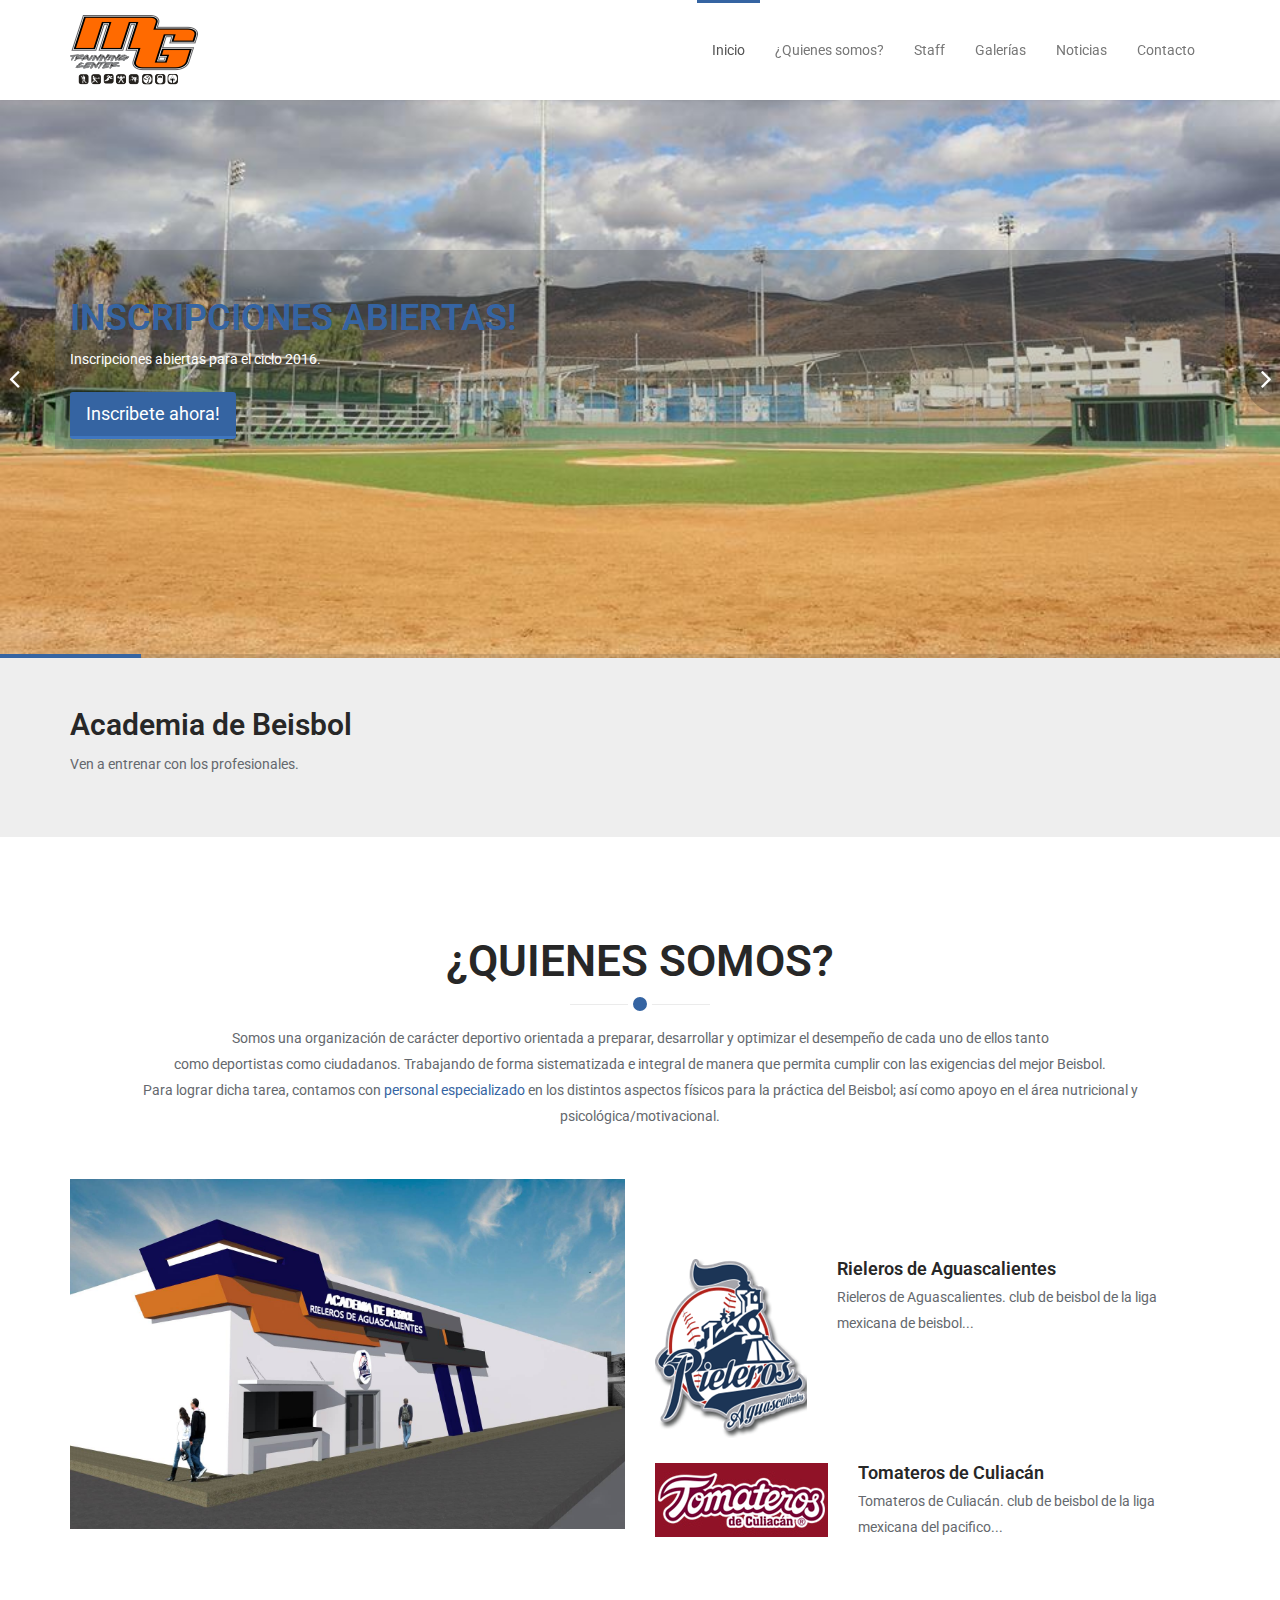
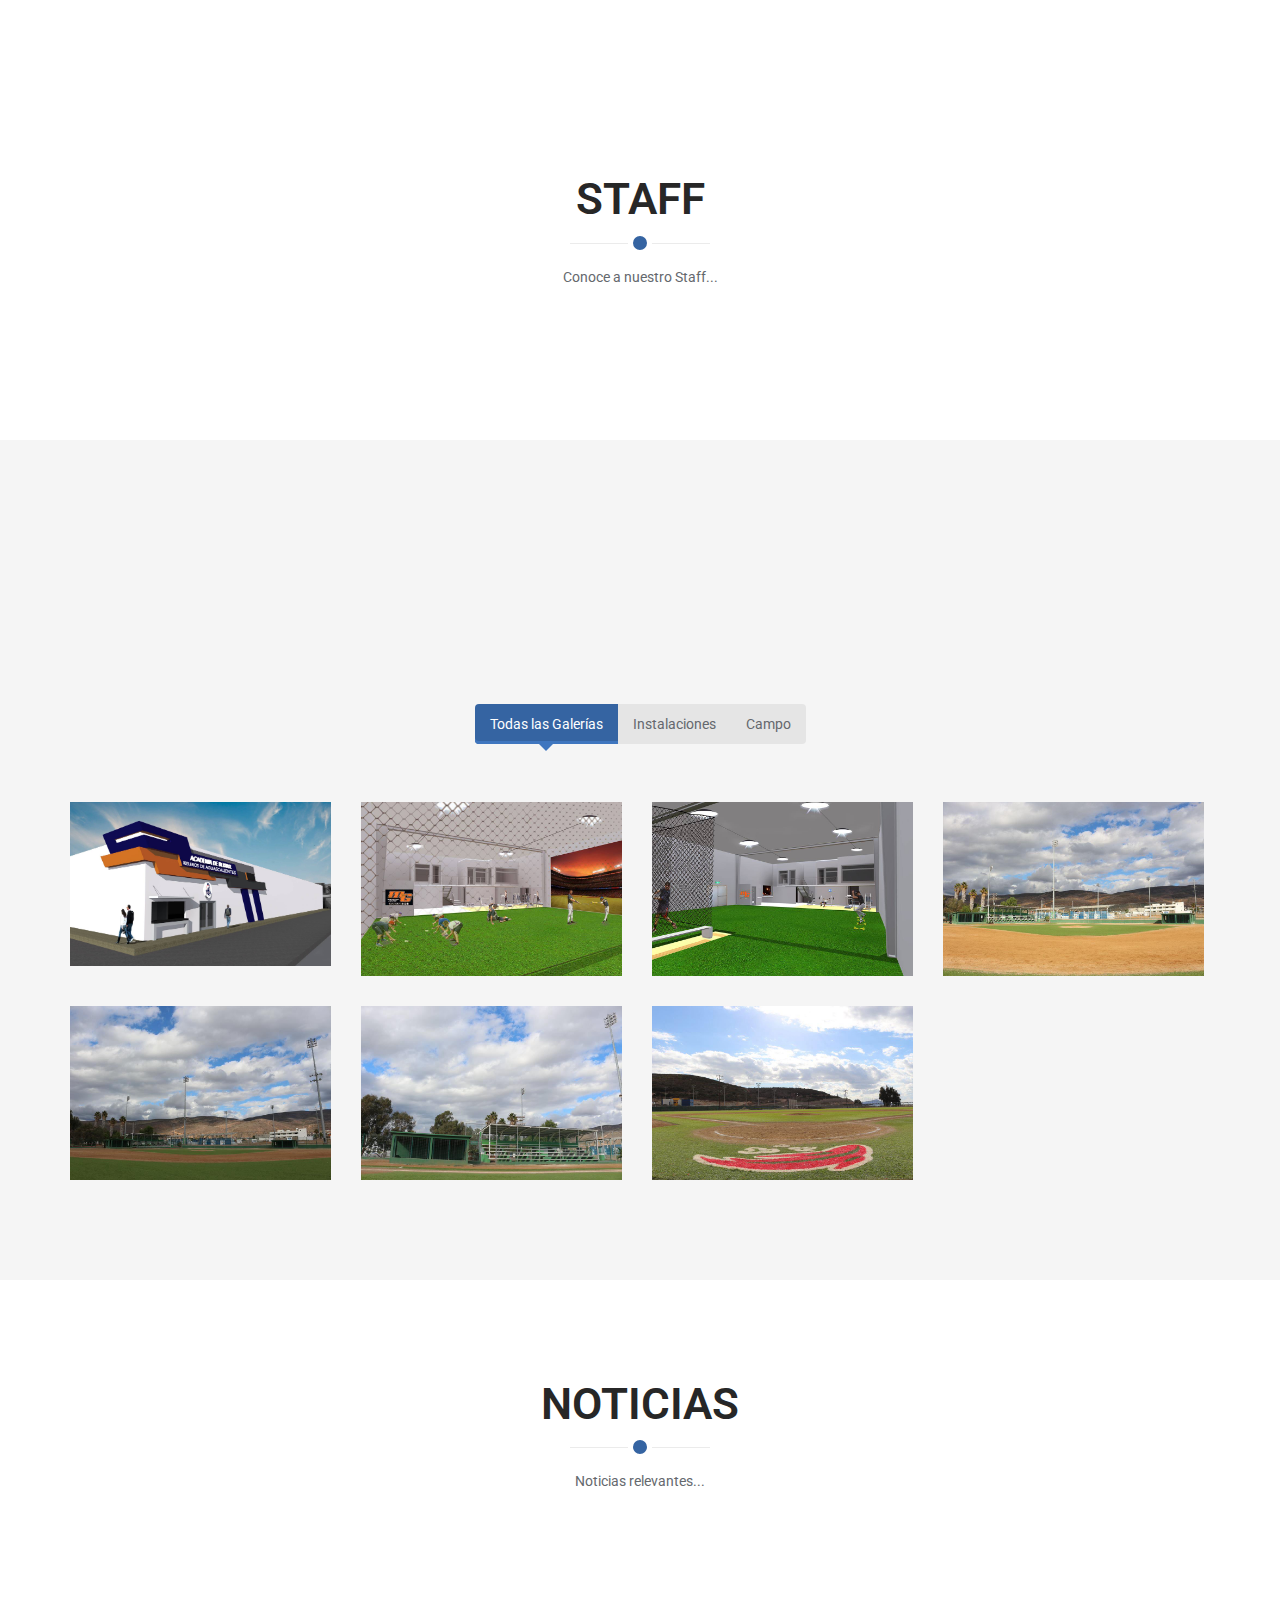
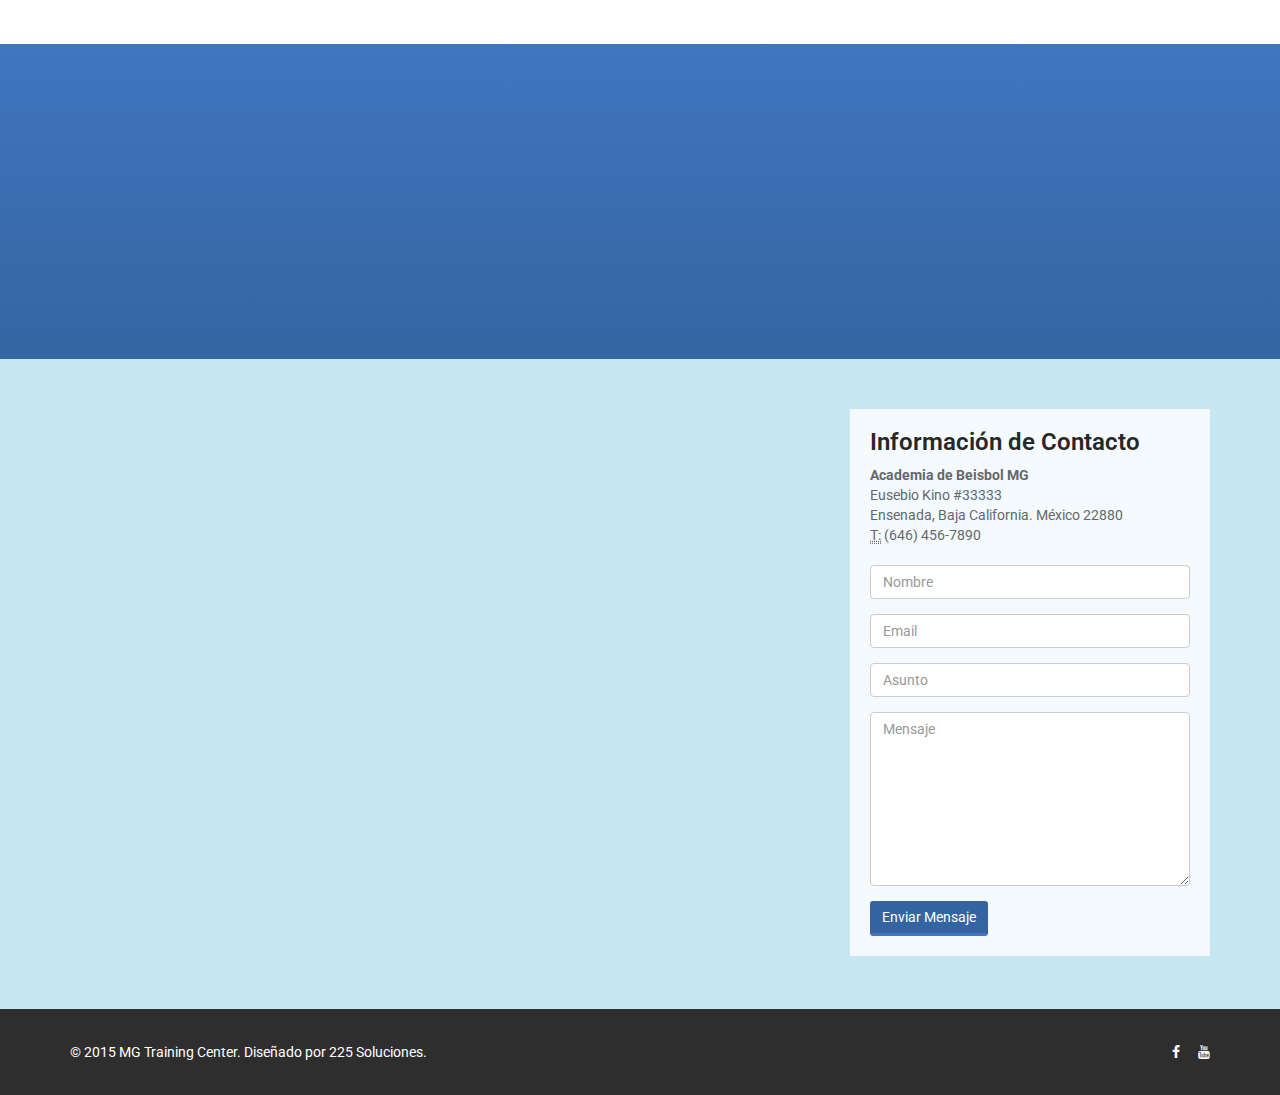
==== commit 2b885063: "Mas cambios visuales." ====
--- a/index.html
+++ b/index.html
@@ -38,7 +38,7 @@
                         <li class="scroll active"><a href="#home">Inicio</a></li>
                         <li class="scroll"><a href="#somos">¿Quienes somos?</a></li>
                         <li class="scroll"><a href="#staff">Staff</a></li>
-                        <li class="scroll"><a href="#media">Media</a></li>
+                        <li class="scroll"><a href="#galeria">Galerías</a></li>
                         <li class="scroll"><a href="#noticias">Noticias</a></li>
                         <li class="scroll"><a href="#get-in-touch">Contacto</a></li>
                     </ul>
@@ -73,8 +73,10 @@
                             <div class="col-sm-6">
                                 <div class="carousel-content">
                                     <h2>
-                                        Ha abierto inscripciones <span>MG Academia de Beisbol</span>!
+                                        <span>Inscripciones abiertas!</span>
                                     </h2>
+                                    <p>Inscripciones abiertas para el ciclo 2016.</p>
+                                    <a class="btn btn-primary btn-lg" href="#">Inscribete ahora!</a>
                                 </div>
                             </div>
                         </div>
@@ -88,8 +90,10 @@
                             <div class="col-sm-6">
                                 <div class="carousel-content">
                                     <h2>
-                                        Ha abierto inscripciones <span>MG Academia de Beisbol</span>!
+                                        <span>Inscripciones abiertas!</span>
                                     </h2>
+                                    <p>Inscripciones abiertas para el ciclo 2016.</p>
+                                    <a class="btn btn-primary btn-lg" href="#">Inscribete ahora!</a>
                                 </div>
                             </div>
                         </div>
@@ -110,7 +114,87 @@
     </section>
     <section id="somos"></section>
     <section id="staff"></section>
-    <section id="media"></section>
+    <section id="galeria">
+        <div class="container">
+            <div class="section-header">
+                <h2 class="section-title text-center wow fadeInDown">Galerías</h2>
+                <p class="text-center wow fadeInDown">Fotos y videos de MG en acción.</p>
+            </div>
+            <div class="text-center">
+                <ul class="galeria-filter">
+                    <li><a class="active" href="#" data-filter="*">Todas las Galerías</a></li>
+                    <li><a href="#" data-filter=".instalaciones">Instalaciones</a></li>
+                    <li><a href="#" data-filter=".campo">Campo</a></li>
+                    <!--<li><a href="#" data-filter=".entrenamientos">Entrenamientos</a></li>-->
+                </ul>
+            </div>
+            <div class="galeria-items">
+                <div class="galeria-item instalaciones">
+                    <div class="galeria-item-inner">
+                        <img src="img/galeria/m1.jpg" alt="Edificio" class="img-responsive">
+                        <div class="galeria-info">
+                            <h3>Instalaciones</h3>
+                            <a href="img/galeria/m1.jpg" class="preview" rel="prettyPhoto"><i class="fa fa-eye"></i></a>
+                        </div>
+                    </div>
+                </div>
+                <div class="galeria-item instalaciones">
+                    <div class="galeria-item-inner">
+                        <img src="img/galeria/m2.jpg" alt="Edificio" class="img-responsive">
+                        <div class="galeria-info">
+                            <h3>Area de entrenamiento</h3>
+                            <a href="img/galeria/m2.jpg" class="preview" rel="prettyPhoto"><i class="fa fa-eye"></i></a>
+                        </div>
+                    </div>
+                </div>
+                <div class="galeria-item instalaciones">
+                    <div class="galeria-item-inner">
+                        <img src="img/galeria/m3.jpg" alt="Edificio" class="img-responsive">
+                        <div class="galeria-info">
+                            <h3>Area de entrenamiento</h3>
+                            <a href="img/galeria/m4.jpg" class="preview" rel="prettyPhoto"><i class="fa fa-eye"></i></a>
+                        </div>
+                    </div>
+                </div>
+                <div class="galeria-item campo">
+                    <div class="galeria-item-inner">
+                        <img src="img/galeria/m5.jpg" alt="Campo" class="img-responsive">
+                        <div class="galeria-info">
+                            <h3>Campo</h3>
+                            <a href="img/galeria/m5.jpg" class="preview" rel="prettyPhoto"><i class="fa fa-eye"></i></a>
+                        </div>
+                    </div>
+                </div>
+                <div class="galeria-item campo">
+                    <div class="galeria-item-inner">
+                        <img src="img/galeria/m6.jpg" alt="Campo" class="img-responsive">
+                        <div class="galeria-info">
+                            <h3>Campo</h3>
+                            <a href="img/galeria/m6.jpg" class="preview" rel="prettyPhoto"><i class="fa fa-eye"></i></a>
+                        </div>
+                    </div>
+                </div>
+                <div class="galeria-item campo">
+                    <div class="galeria-item-inner">
+                        <img src="img/galeria/m7.jpg" alt="Campo" class="img-responsive">
+                        <div class="galeria-info">
+                            <h3>Campo</h3>
+                            <a href="img/galeria/m7.jpg" class="preview" rel="prettyPhoto"><i class="fa fa-eye"></i></a>
+                        </div>
+                    </div>
+                </div>
+                <div class="galeria-item campo">
+                    <div class="galeria-item-inner">
+                        <img src="img/galeria/m8.jpg" alt="Campo" class="img-responsive">
+                        <div class="galeria-info">
+                            <h3>Campo</h3>
+                            <a href="img/galeria/m8.jpg" class="preview" rel="prettyPhoto"><i class="fa fa-eye"></i></a>
+                        </div>
+                    </div>
+                </div>
+            </div>
+        </div>
+    </section>
     <section id="noticias"></section>
     <section id="get-in-touch">
         <div class="container">
--- a/css/prettyPhoto.css
+++ b/css/prettyPhoto.css
@@ -1,118 +1,118 @@
 div.pp_default .pp_top,div.pp_default .pp_top .pp_middle,div.pp_default .pp_top .pp_left,div.pp_default .pp_top .pp_right,div.pp_default .pp_bottom,div.pp_default .pp_bottom .pp_left,div.pp_default .pp_bottom .pp_middle,div.pp_default .pp_bottom .pp_right{height:13px}
-div.pp_default .pp_top .pp_left{background:url(../images/prettyPhoto/default/sprite.png) -78px -93px no-repeat}
-div.pp_default .pp_top .pp_middle{background:url(../images/prettyPhoto/default/sprite_x.png) top left repeat-x}
-div.pp_default .pp_top .pp_right{background:url(../images/prettyPhoto/default/sprite.png) -112px -93px no-repeat}
+div.pp_default .pp_top .pp_left{background:url(../img/prettyPhoto/default/sprite.png) -78px -93px no-repeat}
+div.pp_default .pp_top .pp_middle{background:url(../img/prettyPhoto/default/sprite_x.png) top left repeat-x}
+div.pp_default .pp_top .pp_right{background:url(../img/prettyPhoto/default/sprite.png) -112px -93px no-repeat}
 div.pp_default .pp_content .ppt{color:#f8f8f8}
-div.pp_default .pp_content_container .pp_left{background:url(../images/prettyPhoto/default/sprite_y.png) -7px 0 repeat-y;padding-left:13px}
-div.pp_default .pp_content_container .pp_right{background:url(../images/prettyPhoto/default/sprite_y.png) top right repeat-y;padding-right:13px}
-div.pp_default .pp_next:hover{background:url(../images/prettyPhoto/default/sprite_next.png) center right no-repeat;cursor:pointer}
-div.pp_default .pp_previous:hover{background:url(../images/prettyPhoto/default/sprite_prev.png) center left no-repeat;cursor:pointer}
-div.pp_default .pp_expand{background:url(../images/prettyPhoto/default/sprite.png) 0 -29px no-repeat;cursor:pointer;width:28px;height:28px}
-div.pp_default .pp_expand:hover{background:url(../images/prettyPhoto/default/sprite.png) 0 -56px no-repeat;cursor:pointer}
-div.pp_default .pp_contract{background:url(../images/prettyPhoto/default/sprite.png) 0 -84px no-repeat;cursor:pointer;width:28px;height:28px}
-div.pp_default .pp_contract:hover{background:url(../images/prettyPhoto/default/sprite.png) 0 -113px no-repeat;cursor:pointer}
-div.pp_default .pp_close{width:30px;height:30px;background:url(../images/prettyPhoto/default/sprite.png) 2px 1px no-repeat;cursor:pointer}
-div.pp_default .pp_gallery ul li a{background:url(../images/prettyPhoto/default/default_thumb.png) center center #f8f8f8;border:1px solid #aaa}
+div.pp_default .pp_content_container .pp_left{background:url(../img/prettyPhoto/default/sprite_y.png) -7px 0 repeat-y;padding-left:13px}
+div.pp_default .pp_content_container .pp_right{background:url(../img/prettyPhoto/default/sprite_y.png) top right repeat-y;padding-right:13px}
+div.pp_default .pp_next:hover{background:url(../img/prettyPhoto/default/sprite_next.png) center right no-repeat;cursor:pointer}
+div.pp_default .pp_previous:hover{background:url(../img/prettyPhoto/default/sprite_prev.png) center left no-repeat;cursor:pointer}
+div.pp_default .pp_expand{background:url(../img/prettyPhoto/default/sprite.png) 0 -29px no-repeat;cursor:pointer;width:28px;height:28px}
+div.pp_default .pp_expand:hover{background:url(../img/prettyPhoto/default/sprite.png) 0 -56px no-repeat;cursor:pointer}
+div.pp_default .pp_contract{background:url(../img/prettyPhoto/default/sprite.png) 0 -84px no-repeat;cursor:pointer;width:28px;height:28px}
+div.pp_default .pp_contract:hover{background:url(../img/prettyPhoto/default/sprite.png) 0 -113px no-repeat;cursor:pointer}
+div.pp_default .pp_close{width:30px;height:30px;background:url(../img/prettyPhoto/default/sprite.png) 2px 1px no-repeat;cursor:pointer}
+div.pp_default .pp_gallery ul li a{background:url(../img/prettyPhoto/default/default_thumb.png) center center #f8f8f8;border:1px solid #aaa}
 div.pp_default .pp_social{margin-top:7px}
 div.pp_default .pp_gallery a.pp_arrow_previous,div.pp_default .pp_gallery a.pp_arrow_next{position:static;left:auto}
-div.pp_default .pp_nav .pp_play,div.pp_default .pp_nav .pp_pause{background:url(../images/prettyPhoto/default/sprite.png) -51px 1px no-repeat;height:30px;width:30px}
+div.pp_default .pp_nav .pp_play,div.pp_default .pp_nav .pp_pause{background:url(../img/prettyPhoto/default/sprite.png) -51px 1px no-repeat;height:30px;width:30px}
 div.pp_default .pp_nav .pp_pause{background-position:-51px -29px}
-div.pp_default a.pp_arrow_previous,div.pp_default a.pp_arrow_next{background:url(../images/prettyPhoto/default/sprite.png) -31px -3px no-repeat;height:20px;width:20px;margin:4px 0 0}
+div.pp_default a.pp_arrow_previous,div.pp_default a.pp_arrow_next{background:url(../img/prettyPhoto/default/sprite.png) -31px -3px no-repeat;height:20px;width:20px;margin:4px 0 0}
 div.pp_default a.pp_arrow_next{left:52px;background-position:-82px -3px}
 div.pp_default .pp_content_container .pp_details{margin-top:5px}
 div.pp_default .pp_nav{clear:none;height:30px;width:110px;position:relative}
 div.pp_default .pp_nav .currentTextHolder{font-family:Georgia;font-style:italic;color:#999;font-size:11px;left:75px;line-height:25px;position:absolute;top:2px;margin:0;padding:0 0 0 10px}
 div.pp_default .pp_close:hover,div.pp_default .pp_nav .pp_play:hover,div.pp_default .pp_nav .pp_pause:hover,div.pp_default .pp_arrow_next:hover,div.pp_default .pp_arrow_previous:hover{opacity:0.7}
 div.pp_default .pp_description{font-size:11px;font-weight:700;line-height:14px;margin:5px 50px 5px 0}
-div.pp_default .pp_bottom .pp_left{background:url(../images/prettyPhoto/default/sprite.png) -78px -127px no-repeat}
-div.pp_default .pp_bottom .pp_middle{background:url(../images/prettyPhoto/default/sprite_x.png) bottom left repeat-x}
-div.pp_default .pp_bottom .pp_right{background:url(../images/prettyPhoto/default/sprite.png) -112px -127px no-repeat}
-div.pp_default .pp_loaderIcon{background:url(../images/prettyPhoto/default/loader.gif) center center no-repeat}
-div.light_rounded .pp_top .pp_left{background:url(../images/prettyPhoto/light_rounded/sprite.png) -88px -53px no-repeat}
-div.light_rounded .pp_top .pp_right{background:url(../images/prettyPhoto/light_rounded/sprite.png) -110px -53px no-repeat}
-div.light_rounded .pp_next:hover{background:url(../images/prettyPhoto/light_rounded/btnNext.png) center right no-repeat;cursor:pointer}
-div.light_rounded .pp_previous:hover{background:url(../images/prettyPhoto/light_rounded/btnPrevious.png) center left no-repeat;cursor:pointer}
-div.light_rounded .pp_expand{background:url(../images/prettyPhoto/light_rounded/sprite.png) -31px -26px no-repeat;cursor:pointer}
-div.light_rounded .pp_expand:hover{background:url(../images/prettyPhoto/light_rounded/sprite.png) -31px -47px no-repeat;cursor:pointer}
-div.light_rounded .pp_contract{background:url(../images/prettyPhoto/light_rounded/sprite.png) 0 -26px no-repeat;cursor:pointer}
-div.light_rounded .pp_contract:hover{background:url(../images/prettyPhoto/light_rounded/sprite.png) 0 -47px no-repeat;cursor:pointer}
-div.light_rounded .pp_close{width:75px;height:22px;background:url(../images/prettyPhoto/light_rounded/sprite.png) -1px -1px no-repeat;cursor:pointer}
-div.light_rounded .pp_nav .pp_play{background:url(../images/prettyPhoto/light_rounded/sprite.png) -1px -100px no-repeat;height:15px;width:14px}
-div.light_rounded .pp_nav .pp_pause{background:url(../images/prettyPhoto/light_rounded/sprite.png) -24px -100px no-repeat;height:15px;width:14px}
-div.light_rounded .pp_arrow_previous{background:url(../images/prettyPhoto/light_rounded/sprite.png) 0 -71px no-repeat}
-div.light_rounded .pp_arrow_next{background:url(../images/prettyPhoto/light_rounded/sprite.png) -22px -71px no-repeat}
-div.light_rounded .pp_bottom .pp_left{background:url(../images/prettyPhoto/light_rounded/sprite.png) -88px -80px no-repeat}
-div.light_rounded .pp_bottom .pp_right{background:url(../images/prettyPhoto/light_rounded/sprite.png) -110px -80px no-repeat}
-div.dark_rounded .pp_top .pp_left{background:url(../images/prettyPhoto/dark_rounded/sprite.png) -88px -53px no-repeat}
-div.dark_rounded .pp_top .pp_right{background:url(../images/prettyPhoto/dark_rounded/sprite.png) -110px -53px no-repeat}
-div.dark_rounded .pp_content_container .pp_left{background:url(../images/prettyPhoto/dark_rounded/contentPattern.png) top left repeat-y}
-div.dark_rounded .pp_content_container .pp_right{background:url(../images/prettyPhoto/dark_rounded/contentPattern.png) top right repeat-y}
-div.dark_rounded .pp_next:hover{background:url(../images/prettyPhoto/dark_rounded/btnNext.png) center right no-repeat;cursor:pointer}
-div.dark_rounded .pp_previous:hover{background:url(../images/prettyPhoto/dark_rounded/btnPrevious.png) center left no-repeat;cursor:pointer}
-div.dark_rounded .pp_expand{background:url(../images/prettyPhoto/dark_rounded/sprite.png) -31px -26px no-repeat;cursor:pointer}
-div.dark_rounded .pp_expand:hover{background:url(../images/prettyPhoto/dark_rounded/sprite.png) -31px -47px no-repeat;cursor:pointer}
-div.dark_rounded .pp_contract{background:url(../images/prettyPhoto/dark_rounded/sprite.png) 0 -26px no-repeat;cursor:pointer}
-div.dark_rounded .pp_contract:hover{background:url(../images/prettyPhoto/dark_rounded/sprite.png) 0 -47px no-repeat;cursor:pointer}
-div.dark_rounded .pp_close{width:75px;height:22px;background:url(../images/prettyPhoto/dark_rounded/sprite.png) -1px -1px no-repeat;cursor:pointer}
+div.pp_default .pp_bottom .pp_left{background:url(../img/prettyPhoto/default/sprite.png) -78px -127px no-repeat}
+div.pp_default .pp_bottom .pp_middle{background:url(../img/prettyPhoto/default/sprite_x.png) bottom left repeat-x}
+div.pp_default .pp_bottom .pp_right{background:url(../img/prettyPhoto/default/sprite.png) -112px -127px no-repeat}
+div.pp_default .pp_loaderIcon{background:url(../img/prettyPhoto/default/loader.gif) center center no-repeat}
+div.light_rounded .pp_top .pp_left{background:url(../img/prettyPhoto/light_rounded/sprite.png) -88px -53px no-repeat}
+div.light_rounded .pp_top .pp_right{background:url(../img/prettyPhoto/light_rounded/sprite.png) -110px -53px no-repeat}
+div.light_rounded .pp_next:hover{background:url(../img/prettyPhoto/light_rounded/btnNext.png) center right no-repeat;cursor:pointer}
+div.light_rounded .pp_previous:hover{background:url(../img/prettyPhoto/light_rounded/btnPrevious.png) center left no-repeat;cursor:pointer}
+div.light_rounded .pp_expand{background:url(../img/prettyPhoto/light_rounded/sprite.png) -31px -26px no-repeat;cursor:pointer}
+div.light_rounded .pp_expand:hover{background:url(../img/prettyPhoto/light_rounded/sprite.png) -31px -47px no-repeat;cursor:pointer}
+div.light_rounded .pp_contract{background:url(../img/prettyPhoto/light_rounded/sprite.png) 0 -26px no-repeat;cursor:pointer}
+div.light_rounded .pp_contract:hover{background:url(../img/prettyPhoto/light_rounded/sprite.png) 0 -47px no-repeat;cursor:pointer}
+div.light_rounded .pp_close{width:75px;height:22px;background:url(../img/prettyPhoto/light_rounded/sprite.png) -1px -1px no-repeat;cursor:pointer}
+div.light_rounded .pp_nav .pp_play{background:url(../img/prettyPhoto/light_rounded/sprite.png) -1px -100px no-repeat;height:15px;width:14px}
+div.light_rounded .pp_nav .pp_pause{background:url(../img/prettyPhoto/light_rounded/sprite.png) -24px -100px no-repeat;height:15px;width:14px}
+div.light_rounded .pp_arrow_previous{background:url(../img/prettyPhoto/light_rounded/sprite.png) 0 -71px no-repeat}
+div.light_rounded .pp_arrow_next{background:url(../img/prettyPhoto/light_rounded/sprite.png) -22px -71px no-repeat}
+div.light_rounded .pp_bottom .pp_left{background:url(../img/prettyPhoto/light_rounded/sprite.png) -88px -80px no-repeat}
+div.light_rounded .pp_bottom .pp_right{background:url(../img/prettyPhoto/light_rounded/sprite.png) -110px -80px no-repeat}
+div.dark_rounded .pp_top .pp_left{background:url(../img/prettyPhoto/dark_rounded/sprite.png) -88px -53px no-repeat}
+div.dark_rounded .pp_top .pp_right{background:url(../img/prettyPhoto/dark_rounded/sprite.png) -110px -53px no-repeat}
+div.dark_rounded .pp_content_container .pp_left{background:url(../img/prettyPhoto/dark_rounded/contentPattern.png) top left repeat-y}
+div.dark_rounded .pp_content_container .pp_right{background:url(../img/prettyPhoto/dark_rounded/contentPattern.png) top right repeat-y}
+div.dark_rounded .pp_next:hover{background:url(../img/prettyPhoto/dark_rounded/btnNext.png) center right no-repeat;cursor:pointer}
+div.dark_rounded .pp_previous:hover{background:url(../img/prettyPhoto/dark_rounded/btnPrevious.png) center left no-repeat;cursor:pointer}
+div.dark_rounded .pp_expand{background:url(../img/prettyPhoto/dark_rounded/sprite.png) -31px -26px no-repeat;cursor:pointer}
+div.dark_rounded .pp_expand:hover{background:url(../img/prettyPhoto/dark_rounded/sprite.png) -31px -47px no-repeat;cursor:pointer}
+div.dark_rounded .pp_contract{background:url(../img/prettyPhoto/dark_rounded/sprite.png) 0 -26px no-repeat;cursor:pointer}
+div.dark_rounded .pp_contract:hover{background:url(../img/prettyPhoto/dark_rounded/sprite.png) 0 -47px no-repeat;cursor:pointer}
+div.dark_rounded .pp_close{width:75px;height:22px;background:url(../img/prettyPhoto/dark_rounded/sprite.png) -1px -1px no-repeat;cursor:pointer}
 div.dark_rounded .pp_description{margin-right:85px;color:#fff}
-div.dark_rounded .pp_nav .pp_play{background:url(../images/prettyPhoto/dark_rounded/sprite.png) -1px -100px no-repeat;height:15px;width:14px}
-div.dark_rounded .pp_nav .pp_pause{background:url(../images/prettyPhoto/dark_rounded/sprite.png) -24px -100px no-repeat;height:15px;width:14px}
-div.dark_rounded .pp_arrow_previous{background:url(../images/prettyPhoto/dark_rounded/sprite.png) 0 -71px no-repeat}
-div.dark_rounded .pp_arrow_next{background:url(../images/prettyPhoto/dark_rounded/sprite.png) -22px -71px no-repeat}
-div.dark_rounded .pp_bottom .pp_left{background:url(../images/prettyPhoto/dark_rounded/sprite.png) -88px -80px no-repeat}
-div.dark_rounded .pp_bottom .pp_right{background:url(../images/prettyPhoto/dark_rounded/sprite.png) -110px -80px no-repeat}
-div.dark_rounded .pp_loaderIcon{background:url(../images/prettyPhoto/dark_rounded/loader.gif) center center no-repeat}
+div.dark_rounded .pp_nav .pp_play{background:url(../img/prettyPhoto/dark_rounded/sprite.png) -1px -100px no-repeat;height:15px;width:14px}
+div.dark_rounded .pp_nav .pp_pause{background:url(../img/prettyPhoto/dark_rounded/sprite.png) -24px -100px no-repeat;height:15px;width:14px}
+div.dark_rounded .pp_arrow_previous{background:url(../img/prettyPhoto/dark_rounded/sprite.png) 0 -71px no-repeat}
+div.dark_rounded .pp_arrow_next{background:url(../img/prettyPhoto/dark_rounded/sprite.png) -22px -71px no-repeat}
+div.dark_rounded .pp_bottom .pp_left{background:url(../img/prettyPhoto/dark_rounded/sprite.png) -88px -80px no-repeat}
+div.dark_rounded .pp_bottom .pp_right{background:url(../img/prettyPhoto/dark_rounded/sprite.png) -110px -80px no-repeat}
+div.dark_rounded .pp_loaderIcon{background:url(../img/prettyPhoto/dark_rounded/loader.gif) center center no-repeat}
 div.dark_square .pp_left,div.dark_square .pp_middle,div.dark_square .pp_right,div.dark_square .pp_content{background:#000}
 div.dark_square .pp_description{color:#fff;margin:0 85px 0 0}
-div.dark_square .pp_loaderIcon{background:url(../images/prettyPhoto/dark_square/loader.gif) center center no-repeat}
-div.dark_square .pp_expand{background:url(../images/prettyPhoto/dark_square/sprite.png) -31px -26px no-repeat;cursor:pointer}
-div.dark_square .pp_expand:hover{background:url(../images/prettyPhoto/dark_square/sprite.png) -31px -47px no-repeat;cursor:pointer}
-div.dark_square .pp_contract{background:url(../images/prettyPhoto/dark_square/sprite.png) 0 -26px no-repeat;cursor:pointer}
-div.dark_square .pp_contract:hover{background:url(../images/prettyPhoto/dark_square/sprite.png) 0 -47px no-repeat;cursor:pointer}
-div.dark_square .pp_close{width:75px;height:22px;background:url(../images/prettyPhoto/dark_square/sprite.png) -1px -1px no-repeat;cursor:pointer}
+div.dark_square .pp_loaderIcon{background:url(../img/prettyPhoto/dark_square/loader.gif) center center no-repeat}
+div.dark_square .pp_expand{background:url(../img/prettyPhoto/dark_square/sprite.png) -31px -26px no-repeat;cursor:pointer}
+div.dark_square .pp_expand:hover{background:url(../img/prettyPhoto/dark_square/sprite.png) -31px -47px no-repeat;cursor:pointer}
+div.dark_square .pp_contract{background:url(../img/prettyPhoto/dark_square/sprite.png) 0 -26px no-repeat;cursor:pointer}
+div.dark_square .pp_contract:hover{background:url(../img/prettyPhoto/dark_square/sprite.png) 0 -47px no-repeat;cursor:pointer}
+div.dark_square .pp_close{width:75px;height:22px;background:url(../img/prettyPhoto/dark_square/sprite.png) -1px -1px no-repeat;cursor:pointer}
 div.dark_square .pp_nav{clear:none}
-div.dark_square .pp_nav .pp_play{background:url(../images/prettyPhoto/dark_square/sprite.png) -1px -100px no-repeat;height:15px;width:14px}
-div.dark_square .pp_nav .pp_pause{background:url(../images/prettyPhoto/dark_square/sprite.png) -24px -100px no-repeat;height:15px;width:14px}
-div.dark_square .pp_arrow_previous{background:url(../images/prettyPhoto/dark_square/sprite.png) 0 -71px no-repeat}
-div.dark_square .pp_arrow_next{background:url(../images/prettyPhoto/dark_square/sprite.png) -22px -71px no-repeat}
-div.dark_square .pp_next:hover{background:url(../images/prettyPhoto/dark_square/btnNext.png) center right no-repeat;cursor:pointer}
-div.dark_square .pp_previous:hover{background:url(../images/prettyPhoto/dark_square/btnPrevious.png) center left no-repeat;cursor:pointer}
-div.light_square .pp_expand{background:url(../images/prettyPhoto/light_square/sprite.png) -31px -26px no-repeat;cursor:pointer}
-div.light_square .pp_expand:hover{background:url(../images/prettyPhoto/light_square/sprite.png) -31px -47px no-repeat;cursor:pointer}
-div.light_square .pp_contract{background:url(../images/prettyPhoto/light_square/sprite.png) 0 -26px no-repeat;cursor:pointer}
-div.light_square .pp_contract:hover{background:url(../images/prettyPhoto/light_square/sprite.png) 0 -47px no-repeat;cursor:pointer}
-div.light_square .pp_close{width:75px;height:22px;background:url(../images/prettyPhoto/light_square/sprite.png) -1px -1px no-repeat;cursor:pointer}
-div.light_square .pp_nav .pp_play{background:url(../images/prettyPhoto/light_square/sprite.png) -1px -100px no-repeat;height:15px;width:14px}
-div.light_square .pp_nav .pp_pause{background:url(../images/prettyPhoto/light_square/sprite.png) -24px -100px no-repeat;height:15px;width:14px}
-div.light_square .pp_arrow_previous{background:url(../images/prettyPhoto/light_square/sprite.png) 0 -71px no-repeat}
-div.light_square .pp_arrow_next{background:url(../images/prettyPhoto/light_square/sprite.png) -22px -71px no-repeat}
-div.light_square .pp_next:hover{background:url(../images/prettyPhoto/light_square/btnNext.png) center right no-repeat;cursor:pointer}
-div.light_square .pp_previous:hover{background:url(../images/prettyPhoto/light_square/btnPrevious.png) center left no-repeat;cursor:pointer}
-div.facebook .pp_top .pp_left{background:url(../images/prettyPhoto/facebook/sprite.png) -88px -53px no-repeat}
-div.facebook .pp_top .pp_middle{background:url(../images/prettyPhoto/facebook/contentPatternTop.png) top left repeat-x}
-div.facebook .pp_top .pp_right{background:url(../images/prettyPhoto/facebook/sprite.png) -110px -53px no-repeat}
-div.facebook .pp_content_container .pp_left{background:url(../images/prettyPhoto/facebook/contentPatternLeft.png) top left repeat-y}
-div.facebook .pp_content_container .pp_right{background:url(../images/prettyPhoto/facebook/contentPatternRight.png) top right repeat-y}
-div.facebook .pp_expand{background:url(../images/prettyPhoto/facebook/sprite.png) -31px -26px no-repeat;cursor:pointer}
-div.facebook .pp_expand:hover{background:url(../images/prettyPhoto/facebook/sprite.png) -31px -47px no-repeat;cursor:pointer}
-div.facebook .pp_contract{background:url(../images/prettyPhoto/facebook/sprite.png) 0 -26px no-repeat;cursor:pointer}
-div.facebook .pp_contract:hover{background:url(../images/prettyPhoto/facebook/sprite.png) 0 -47px no-repeat;cursor:pointer}
-div.facebook .pp_close{width:22px;height:22px;background:url(../images/prettyPhoto/facebook/sprite.png) -1px -1px no-repeat;cursor:pointer}
+div.dark_square .pp_nav .pp_play{background:url(../img/prettyPhoto/dark_square/sprite.png) -1px -100px no-repeat;height:15px;width:14px}
+div.dark_square .pp_nav .pp_pause{background:url(../img/prettyPhoto/dark_square/sprite.png) -24px -100px no-repeat;height:15px;width:14px}
+div.dark_square .pp_arrow_previous{background:url(../img/prettyPhoto/dark_square/sprite.png) 0 -71px no-repeat}
+div.dark_square .pp_arrow_next{background:url(../img/prettyPhoto/dark_square/sprite.png) -22px -71px no-repeat}
+div.dark_square .pp_next:hover{background:url(../img/prettyPhoto/dark_square/btnNext.png) center right no-repeat;cursor:pointer}
+div.dark_square .pp_previous:hover{background:url(../img/prettyPhoto/dark_square/btnPrevious.png) center left no-repeat;cursor:pointer}
+div.light_square .pp_expand{background:url(../img/prettyPhoto/light_square/sprite.png) -31px -26px no-repeat;cursor:pointer}
+div.light_square .pp_expand:hover{background:url(../img/prettyPhoto/light_square/sprite.png) -31px -47px no-repeat;cursor:pointer}
+div.light_square .pp_contract{background:url(../img/prettyPhoto/light_square/sprite.png) 0 -26px no-repeat;cursor:pointer}
+div.light_square .pp_contract:hover{background:url(../img/prettyPhoto/light_square/sprite.png) 0 -47px no-repeat;cursor:pointer}
+div.light_square .pp_close{width:75px;height:22px;background:url(../img/prettyPhoto/light_square/sprite.png) -1px -1px no-repeat;cursor:pointer}
+div.light_square .pp_nav .pp_play{background:url(../img/prettyPhoto/light_square/sprite.png) -1px -100px no-repeat;height:15px;width:14px}
+div.light_square .pp_nav .pp_pause{background:url(../img/prettyPhoto/light_square/sprite.png) -24px -100px no-repeat;height:15px;width:14px}
+div.light_square .pp_arrow_previous{background:url(../img/prettyPhoto/light_square/sprite.png) 0 -71px no-repeat}
+div.light_square .pp_arrow_next{background:url(../img/prettyPhoto/light_square/sprite.png) -22px -71px no-repeat}
+div.light_square .pp_next:hover{background:url(../img/prettyPhoto/light_square/btnNext.png) center right no-repeat;cursor:pointer}
+div.light_square .pp_previous:hover{background:url(../img/prettyPhoto/light_square/btnPrevious.png) center left no-repeat;cursor:pointer}
+div.facebook .pp_top .pp_left{background:url(../img/prettyPhoto/facebook/sprite.png) -88px -53px no-repeat}
+div.facebook .pp_top .pp_middle{background:url(../img/prettyPhoto/facebook/contentPatternTop.png) top left repeat-x}
+div.facebook .pp_top .pp_right{background:url(../img/prettyPhoto/facebook/sprite.png) -110px -53px no-repeat}
+div.facebook .pp_content_container .pp_left{background:url(../img/prettyPhoto/facebook/contentPatternLeft.png) top left repeat-y}
+div.facebook .pp_content_container .pp_right{background:url(../img/prettyPhoto/facebook/contentPatternRight.png) top right repeat-y}
+div.facebook .pp_expand{background:url(../img/prettyPhoto/facebook/sprite.png) -31px -26px no-repeat;cursor:pointer}
+div.facebook .pp_expand:hover{background:url(../img/prettyPhoto/facebook/sprite.png) -31px -47px no-repeat;cursor:pointer}
+div.facebook .pp_contract{background:url(../img/prettyPhoto/facebook/sprite.png) 0 -26px no-repeat;cursor:pointer}
+div.facebook .pp_contract:hover{background:url(../img/prettyPhoto/facebook/sprite.png) 0 -47px no-repeat;cursor:pointer}
+div.facebook .pp_close{width:22px;height:22px;background:url(../img/prettyPhoto/facebook/sprite.png) -1px -1px no-repeat;cursor:pointer}
 div.facebook .pp_description{margin:0 37px 0 0}
-div.facebook .pp_loaderIcon{background:url(../images/prettyPhoto/facebook/loader.gif) center center no-repeat}
-div.facebook .pp_arrow_previous{background:url(../images/prettyPhoto/facebook/sprite.png) 0 -71px no-repeat;height:22px;margin-top:0;width:22px}
+div.facebook .pp_loaderIcon{background:url(../img/prettyPhoto/facebook/loader.gif) center center no-repeat}
+div.facebook .pp_arrow_previous{background:url(../img/prettyPhoto/facebook/sprite.png) 0 -71px no-repeat;height:22px;margin-top:0;width:22px}
 div.facebook .pp_arrow_previous.disabled{background-position:0 -96px;cursor:default}
-div.facebook .pp_arrow_next{background:url(../images/prettyPhoto/facebook/sprite.png) -32px -71px no-repeat;height:22px;margin-top:0;width:22px}
+div.facebook .pp_arrow_next{background:url(../img/prettyPhoto/facebook/sprite.png) -32px -71px no-repeat;height:22px;margin-top:0;width:22px}
 div.facebook .pp_arrow_next.disabled{background-position:-32px -96px;cursor:default}
 div.facebook .pp_nav{margin-top:0}
 div.facebook .pp_nav p{font-size:15px;padding:0 3px 0 4px}
-div.facebook .pp_nav .pp_play{background:url(../images/prettyPhoto/facebook/sprite.png) -1px -123px no-repeat;height:22px;width:22px}
-div.facebook .pp_nav .pp_pause{background:url(../images/prettyPhoto/facebook/sprite.png) -32px -123px no-repeat;height:22px;width:22px}
-div.facebook .pp_next:hover{background:url(../images/prettyPhoto/facebook/btnNext.png) center right no-repeat;cursor:pointer}
-div.facebook .pp_previous:hover{background:url(../images/prettyPhoto/facebook/btnPrevious.png) center left no-repeat;cursor:pointer}
-div.facebook .pp_bottom .pp_left{background:url(../images/prettyPhoto/facebook/sprite.png) -88px -80px no-repeat}
-div.facebook .pp_bottom .pp_middle{background:url(../images/prettyPhoto/facebook/contentPatternBottom.png) top left repeat-x}
-div.facebook .pp_bottom .pp_right{background:url(../images/prettyPhoto/facebook/sprite.png) -110px -80px no-repeat}
+div.facebook .pp_nav .pp_play{background:url(../img/prettyPhoto/facebook/sprite.png) -1px -123px no-repeat;height:22px;width:22px}
+div.facebook .pp_nav .pp_pause{background:url(../img/prettyPhoto/facebook/sprite.png) -32px -123px no-repeat;height:22px;width:22px}
+div.facebook .pp_next:hover{background:url(../img/prettyPhoto/facebook/btnNext.png) center right no-repeat;cursor:pointer}
+div.facebook .pp_previous:hover{background:url(../img/prettyPhoto/facebook/btnPrevious.png) center left no-repeat;cursor:pointer}
+div.facebook .pp_bottom .pp_left{background:url(../img/prettyPhoto/facebook/sprite.png) -88px -80px no-repeat}
+div.facebook .pp_bottom .pp_middle{background:url(../img/prettyPhoto/facebook/contentPatternBottom.png) top left repeat-x}
+div.facebook .pp_bottom .pp_right{background:url(../img/prettyPhoto/facebook/sprite.png) -110px -80px no-repeat}
 div.pp_pic_holder a:focus{outline:none}
 div.pp_overlay{background:#000;display:none;left:0;position:absolute;top:0;width:100%;z-index:9500}
 div.pp_pic_holder{display:none;position:absolute;width:100px;z-index:10000}
@@ -137,10 +137,10 @@
 .pp_gallery ul a{border:1px rgba(0,0,0,0.5) solid;display:block;float:left;height:33px;overflow:hidden}
 .pp_gallery ul a img{border:0}
 .pp_gallery li{display:block;float:left;margin:0 5px 0 0;padding:0}
-.pp_gallery li.default a{background:url(../images/prettyPhoto/facebook/default_thumbnail.gif) 0 0 no-repeat;display:block;height:33px;width:50px}
+.pp_gallery li.default a{background:url(../img/prettyPhoto/facebook/default_thumbnail.gif) 0 0 no-repeat;display:block;height:33px;width:50px}
 .pp_gallery .pp_arrow_previous,.pp_gallery .pp_arrow_next{margin-top:7px!important}
-a.pp_next{background:url(../images/prettyPhoto/light_rounded/btnNext.png) 10000px 10000px no-repeat;display:block;float:right;height:100%;text-indent:-10000px;width:49%}
-a.pp_previous{background:url(../images/prettyPhoto/light_rounded/btnNext.png) 10000px 10000px no-repeat;display:block;float:left;height:100%;text-indent:-10000px;width:49%}
+a.pp_next{background:url(../img/prettyPhoto/light_rounded/btnNext.png) 10000px 10000px no-repeat;display:block;float:right;height:100%;text-indent:-10000px;width:49%}
+a.pp_previous{background:url(../img/prettyPhoto/light_rounded/btnNext.png) 10000px 10000px no-repeat;display:block;float:left;height:100%;text-indent:-10000px;width:49%}
 a.pp_expand,a.pp_contract{cursor:pointer;display:none;height:20px;position:absolute;right:30px;text-indent:-10000px;top:10px;width:20px;z-index:20000}
 a.pp_close{position:absolute;right:0;top:0;display:block;line-height:22px;text-indent:-10000px}
 .pp_loaderIcon{display:block;height:24px;left:50%;position:absolute;top:50%;width:24px;margin:-12px 0 0 -12px}
@@ -157,8 +157,8 @@
 div.light_rounded .pp_gallery a.pp_arrow_previous,div.light_rounded .pp_gallery a.pp_arrow_next,div.dark_rounded .pp_gallery a.pp_arrow_previous,div.dark_rounded .pp_gallery a.pp_arrow_next,div.dark_square .pp_gallery a.pp_arrow_previous,div.dark_square .pp_gallery a.pp_arrow_next,div.light_square .pp_gallery a.pp_arrow_previous,div.light_square .pp_gallery a.pp_arrow_next{margin-top:12px!important}
 div.light_rounded .pp_arrow_previous.disabled,div.dark_rounded .pp_arrow_previous.disabled,div.dark_square .pp_arrow_previous.disabled,div.light_square .pp_arrow_previous.disabled{background-position:0 -87px;cursor:default}
 div.light_rounded .pp_arrow_next.disabled,div.dark_rounded .pp_arrow_next.disabled,div.dark_square .pp_arrow_next.disabled,div.light_square .pp_arrow_next.disabled{background-position:-22px -87px;cursor:default}
-div.light_rounded .pp_loaderIcon,div.light_square .pp_loaderIcon{background:url(../images/prettyPhoto/light_rounded/loader.gif) center center no-repeat}
-div.dark_rounded .pp_top .pp_middle,div.dark_rounded .pp_content,div.dark_rounded .pp_bottom .pp_middle{background:url(../images/prettyPhoto/dark_rounded/contentPattern.png) top left repeat}
+div.light_rounded .pp_loaderIcon,div.light_square .pp_loaderIcon{background:url(../img/prettyPhoto/light_rounded/loader.gif) center center no-repeat}
+div.dark_rounded .pp_top .pp_middle,div.dark_rounded .pp_content,div.dark_rounded .pp_bottom .pp_middle{background:url(../img/prettyPhoto/dark_rounded/contentPattern.png) top left repeat}
 div.dark_rounded .currentTextHolder,div.dark_square .currentTextHolder{color:#c4c4c4}
 div.dark_rounded #pp_full_res .pp_inline,div.dark_square #pp_full_res .pp_inline{color:#fff}
 .pp_top,.pp_bottom{height:20px;position:relative}
--- a/css/main.css
+++ b/css/main.css
@@ -27,7 +27,7 @@
     color: #272727;
 }
 a {
-    color: #45aed6;
+    color: #3564A2;
     -webkit-transition: color 400ms, background-color 400ms;
     -moz-transition: color 400ms, background-color 400ms;
     -o-transition: color 400ms, background-color 400ms;
@@ -36,7 +36,7 @@
 a:hover,
 a:focus {
     text-decoration: none;
-    color: #2a95be;
+    color: #3F76BF;
 }
 hr {
     border-top: 1px solid #e5e5e5;
@@ -83,7 +83,7 @@
     margin-left: -12px;
     border: 5px solid #fff;
     border-radius: 20px;
-    background: #45aed6;
+    background: #3564A2;
 }
 .btn {
     border-width: 0;
@@ -91,12 +91,12 @@
     border-radius: 3px;
 }
 .btn.btn-primary {
-    background: #45aed6;
-    border-color: #2a95be;
+    background: #3564A2;
+    border-color: #3F76BF;
 }
 .btn.btn-primary:hover,
 .btn.btn-primary:focus {
-    background: #2a95be;
+    background: #3F76BF;
 }
 .column-title {
     margin-top: 0;
@@ -111,7 +111,7 @@
     bottom: -1px;
     left: 0;
     width: 40%;
-    border-bottom: 1px solid #45aed6;
+    border-bottom: 1px solid #3564A2;
 }
 ul.nostyle {
     list-style: none;
@@ -119,7 +119,7 @@
     margin-bottom: 20px;
 }
 ul.nostyle i {
-    color: #45aed6;
+    color: #3564A2;
 }
 .scaleIn {
     -webkit-animation-name: scaleIn;
@@ -164,7 +164,7 @@
 }
 .navbar.navbar-default .navbar-brand {
     height: auto;
-    padding: 22px 15px 21px;
+    padding: 15px 15px 15px;
 }
 @media only screen and (min-width: 768px) {
     #main-menu.navbar-default {
@@ -181,7 +181,7 @@
     #main-menu.navbar-default .navbar-nav > li:hover > a {
         background: transparent;
         padding-top: 37px;
-        border-top: 3px solid #45aed6;
+        border-top: 3px solid #3564A2;
     }
     #main-menu.navbar-default .dropdown-menu {
         padding: 0 20px;
@@ -211,15 +211,16 @@
     #main-menu.navbar-default .dropdown-menu > li.active,
     #main-menu.navbar-default .dropdown-menu > li.open,
     #main-menu.navbar-default .dropdown-menu > li:hover {
-        border-left-color: #45aed6;
+        border-left-color: #3564A2;
     }
     #main-menu.navbar-default .dropdown-menu > li.active > a,
     #main-menu.navbar-default .dropdown-menu > li.open > a,
     #main-menu.navbar-default .dropdown-menu > li:hover > a {
-        color: #45aed6;
+        color: #3564A2;
         background-color: transparent;
     }
 }
+
 #main-slider {
     overflow: hidden;
 }
@@ -237,15 +238,27 @@
     height: 100%;
     color: #fff;
 }
+
+.slider-inner .container{
+    position: relative;
+    top: 150px;
+    left: 0;
+    padding-bottom: 10px;
+    /*width: 100%;*/
+    /*height: 100%;*/
+    background: rgba(93, 95, 95, 0.3);
+    /*z-index: 1;*/
+}
+
 #main-slider .slider-inner h2 {
-    margin-top: 180px;
+    margin-top: 50px;
     font-size: 36px;
     line-height: 1;
     text-transform: uppercase;
     color: #fff;
 }
 #main-slider .slider-inner h2 > span {
-    color: #45aed6;
+    color: #3564A2;
 }
 #main-slider .slider-inner .btn {
     margin-top: 10px;
@@ -270,7 +283,7 @@
 }
 #main-slider .owl-prev:hover,
 #main-slider .owl-next:hover {
-    background-color: #45aed6;
+    background-color: #3564A2;
 }
 #main-slider .owl-prev {
     left: -35px;
@@ -284,7 +297,7 @@
     width: 0;
     max-width: 100%;
     height: 4px;
-    background: #45aed6;
+    background: #3564A2;
 }
 #progressBar {
     margin-top: -4px;
@@ -318,12 +331,12 @@
     line-height: 1;
 }
 #cta2 h2 > span {
-    color: #45aed6;
-}
-#features {
+    color: #3564A2;
+}
+#somos {
     padding: 100px 0;
 }
-#features .media.service-box:first-child {
+#somos .media.service-box:first-child {
     margin-top: 80px;
 }
 #services {
@@ -342,7 +355,7 @@
     text-align: center;
     width: 64px;
     border-radius: 100%;
-    color: #45aed6;
+    color: #3564A2;
     box-shadow: inset 0 0 0 1px #d7d7d7;
     -webkit-box-shadow: inset 0 0 0 1px #d7d7d7;
     transition: background-color 400ms, background-color 400ms;
@@ -358,7 +371,7 @@
     right: -10px;
     border: 4px solid #fff;
     border-radius: 20px;
-    background: #45aed6;
+    background: #3564A2;
 }
 .media.service-box:hover .pull-left > i {
     background-image: -moz-linear-gradient(90deg, #2caab3 0%, #2c8cb3 100%);
@@ -368,35 +381,35 @@
     box-shadow: inset 0 0 0 5px rgba(255, 255, 255, 0.8);
     -webkit-box-shadow: inset 0 0 0 5px rgba(255, 255, 255, 0.8);
 }
-#media {
+#galeria {
     padding: 100px 0;
     background: #f5f5f5;
 }
-#media .media-filter {
+#galeria .galeria-filter {
     list-style: none;
     padding: 0;
     margin: 0 0 50px;
     display: inline-block;
 }
-#media .media-filter > li {
+#galeria .galeria-filter > li {
     float: left;
     display: block;
 }
-#media .media-filter > li a {
+#galeria .galeria-filter > li a {
     display: block;
     padding: 7px 15px;
     background: #e5e5e5;
     color: #64686d;
     position: relative;
 }
-#media .media-filter > li a:hover,
-#media .media-filter > li a.active {
-    background: #45aed6;
-    color: #fff;
-    box-shadow: 0 -3px 0 0 #318daf inset;
-    -webkit-box-shadow: 0 -3px 0 0 #318daf inset;
-}
-#media .media-filter > li a.active:after {
+#galeria .galeria-filter > li a:hover,
+#galeria .galeria-filter > li a.active {
+    background: #3564A2;
+    color: #fff;
+    box-shadow: 0 -3px 0 0 #3F76BF inset;
+    -webkit-box-shadow: 0 -3px 0 0 #3F76BF inset;
+}
+#galeria .galeria-filter > li a.active:after {
     content: " ";
     position: absolute;
     bottom: -17px;
@@ -404,18 +417,18 @@
     margin-left: -10px;
     border-width: 10px;
     border-style: solid;
-    border-color: #318daf transparent transparent transparent;
-}
-#media .media-filter > li:first-child a {
+    border-color: #3F76BF transparent transparent transparent;
+}
+#galeria .galeria-filter > li:first-child a {
     border-radius: 4px 0 0 4px;
 }
-#media .media-filter > li:last-child a {
+#galeria .galeria-filter > li:last-child a {
     border-radius: 0 4px 4px 0;
 }
-#media .media-items {
+#galeria .galeria-items {
     margin: -15px;
 }
-#media .media-item {
+#galeria .galeria-item {
     width: 24.9%;
     float: left;
     padding: 15px;
@@ -425,10 +438,10 @@
     -ms-box-sizing: border-box;
     box-sizing: border-box;
 }
-#media .media-item .media-item-inner {
-    position: relative;
-}
-#media .media-item .media-item-inner .media-info {
+#galeria .galeria-item .galeria-item-inner {
+    position: relative;
+}
+#galeria .galeria-item .galeria-item-inner .galeria-info {
     opacity: 0;
     transition: opacity 400ms;
     -webkit-transition: opacity 400ms;
@@ -440,13 +453,13 @@
     background: rgba(0, 0, 0, 0.5);
     color: #fff;
 }
-#media .media-item .media-item-inner .media-info h3 {
+#galeria .galeria-item .galeria-item-inner .galeria-info h3 {
     font-size: 16px;
     line-height: 1;
     margin: 0;
     color: #fff;
 }
-#media .media-item .media-item-inner .media-info .preview {
+#galeria .galeria-item .galeria-item-inner .galeria-info .preview {
     position: absolute;
     top: -18px;
     right: 12px;
@@ -462,7 +475,7 @@
     box-shadow: 0 0 0 2px #fff;
     -webkit-box-shadow: 0 0 0 2px #fff;
 }
-#media .media-item:hover .media-info {
+#galeria .galeria-item:hover .galeria-info {
     opacity: 1;
 }
 /* Start: Recommended Isotope styles */
@@ -555,14 +568,14 @@
     width: 80px;
     height: 80px;
     line-height: 80px;
-    border: 2px solid #45aed6;
+    border: 2px solid #3564A2;
     border-radius: 100px;
     position: relative;
 }
 #work-process .icon-circle > span {
     border-style: solid;
     border-width: 2px;
-    border-color: #45aed6;
+    border-color: #3564A2;
     border-radius: 50%;
     background-color: #fff;
     position: absolute;
@@ -575,39 +588,39 @@
 #work-process h3 {
     margin-bottom: 50px;
 }
-#meet-team {
+#staff {
     padding: 100px 0;
 }
-#meet-team .team-member {
+#staff .team-member {
     padding: 13px;
     background: #eeeeee;
     border: 2px solid #eeeeee;
     transition: border-color 400ms;
     -webkit-transition: border-color 400ms;
 }
-#meet-team .team-member .team-img {
+#staff .team-member .team-img {
     margin: -15px -15px 0 -15px;
 }
-#meet-team .team-member .team-info {
+#staff .team-member .team-info {
     padding-bottom: 10px;
     border-bottom: 1px solid #dbdbdb;
     margin-bottom: 10px;
 }
-#meet-team .team-member:hover {
-    border-color: #45aed6;
-}
-#meet-team .team-member:hover .social-icons > li > a {
-    background: #45aed6;
-}
-#meet-team .social-icons {
+#staff .team-member:hover {
+    border-color: #3564A2;
+}
+#staff .team-member:hover .social-icons > li > a {
+    background: #3564A2;
+}
+#staff .social-icons {
     list-style: none;
     padding: 0;
     margin: 0;
 }
-#meet-team .social-icons > li {
+#staff .social-icons > li {
     display: inline-block;
 }
-#meet-team .social-icons > li > a {
+#staff .social-icons > li > a {
     display: block;
     width: 32px;
     height: 32px;
@@ -648,7 +661,7 @@
 }
 .nav.main-tab > li.active > a {
     background: #222534;
-    color: #45aed6;
+    color: #3564A2;
 }
 .nav.main-tab > li:first-child > a {
     border-radius: 3px 0 0 0;
@@ -773,23 +786,23 @@
 }
 #get-in-touch {
     padding: 100px 0 50px;
-    background-image: -moz-linear-gradient(90deg, #2caab3 0%, #2c8cb3 100%);
-    background-image: -webkit-linear-gradient(90deg, #2caab3 0%, #2c8cb3 100%);
-    background-image: -ms-linear-gradient(90deg, #2caab3 0%, #2c8cb3 100%);
+    background-image: -moz-linear-gradient(90deg, #3564A2 0%, #3F76BF 100%);
+    background-image: -webkit-linear-gradient(90deg, #3564A2 0%, #3F76BF 100%);
+    background-image: -ms-linear-gradient(90deg, #3564A2 0%, #3F76BF 100%);
     color: #fff;
 }
 #get-in-touch h1,
 #get-in-touch h2 {
     color: #fff;
 }
-#blog {
+#noticias {
     padding: 100px 0;
 }
-#blog .blog-post {
+#noticias .noticias-post {
     border: 1px solid #eee;
     padding: 15px;
 }
-#blog .blog-post .post-format {
+#noticias .noticias-post .post-format {
     display: inline-block;
     width: 40px;
     height: 40px;
@@ -800,11 +813,11 @@
     border: 3px solid #fff;
     border-radius: 100px;
 }
-#blog .blog-post.blog-large .entry-thumbnail {
+#noticias .noticias-post.noticias-large .entry-thumbnail {
     margin: -15px -15px 15px;
     position: relative;
 }
-#blog .blog-post.blog-large .post-format {
+#noticias .noticias-post.noticias-large .post-format {
     width: 66px;
     height: 66px;
     line-height: 60px;
@@ -812,74 +825,74 @@
     right: 20px;
     bottom: -33px;
 }
-#blog .blog-post.blog-large .post-format > i {
+#noticias .noticias-post.noticias-large .post-format > i {
     font-size: 20px;
 }
-#blog .blog-post.blog-large .entry-date {
+#noticias .noticias-post.noticias-large .entry-date {
     font-size: 12px;
     display: block;
     margin-bottom: 5px;
     text-transform: uppercase;
-    color: #45aed6;
-}
-#blog .blog-post.blog-large .entry-title {
+    color: #3564A2;
+}
+#noticias .noticias-post.noticias-large .entry-title {
     margin-top: 0;
     font-size: 18px;
     line-height: 1;
     margin-bottom: 15px;
 }
-#blog .blog-post.blog-large .entry-title a {
+#noticias .noticias-post.noticias-large .entry-title a {
     color: #64686d;
 }
-#blog .blog-post.blog-large .entry-title a:hover {
-    color: #45aed6;
-}
-#blog .blog-post.blog-media {
+#noticias .noticias-post.noticias-large .entry-title a:hover {
+    color: #3564A2;
+}
+#noticias .noticias-post.noticias-media {
     margin-bottom: 30px;
 }
-#blog .blog-post.blog-media .entry-thumbnail {
+#noticias .noticias-post.noticias-media .entry-thumbnail {
     margin: -15px 15px -15px -15px;
     position: relative;
 }
-#blog .blog-post.blog-media .post-format {
+#noticias .noticias-post.noticias-media .post-format {
     position: absolute;
     top: 20px;
     right: -10px;
 }
-#blog .blog-post.blog-media .entry-date {
+#noticias .noticias-post.noticias-media .entry-date {
     font-size: 12px;
     display: block;
     margin-bottom: 5px;
     text-transform: uppercase;
-    color: #45aed6;
-}
-#blog .blog-post.blog-media .entry-title {
+    color: #3564A2;
+}
+#noticias .noticias-post.noticias-media .entry-title {
     margin-top: 0;
     font-size: 18px;
     line-height: 1;
     margin-bottom: 15px;
 }
-#blog .blog-post.blog-media .entry-title a {
+#noticias .noticias-post.noticias-media .entry-title a {
     color: #64686d;
 }
-#blog .blog-post.blog-media .entry-title a:hover {
-    color: #45aed6;
-}
-#blog .blog-post .entry-meta {
+#noticias .noticias-post.noticias-media .entry-title a:hover {
+    color: #3564A2;
+}
+#noticias .noticias-post .entry-meta {
     margin-top: 20px;
     border-top: 1px solid #eee;
     padding-top: 15px;
 }
-#blog .blog-post .entry-meta > span {
+#noticias .noticias-post .entry-meta > span {
     display: inline-block;
     margin-right: 10px;
     color: #999;
 }
-#blog .blog-post .entry-meta > span > a {
+#noticias .noticias-post .entry-meta > span > a {
     color: #999;
 }
-#blog .blog-post .entry-meta > span > a:hover {
-    color: #45aed6;
+#noticias .noticias-post .entry-meta > span > a:hover {
+    color: #3564A2;
 }
 #contacto {
     position: relative;
@@ -915,7 +928,7 @@
     color: #fff;
 }
 #footer a:hover {
-    color: #45aed6;
+    color: #3564A2;
 }
 #footer ul {
     list-style: none;
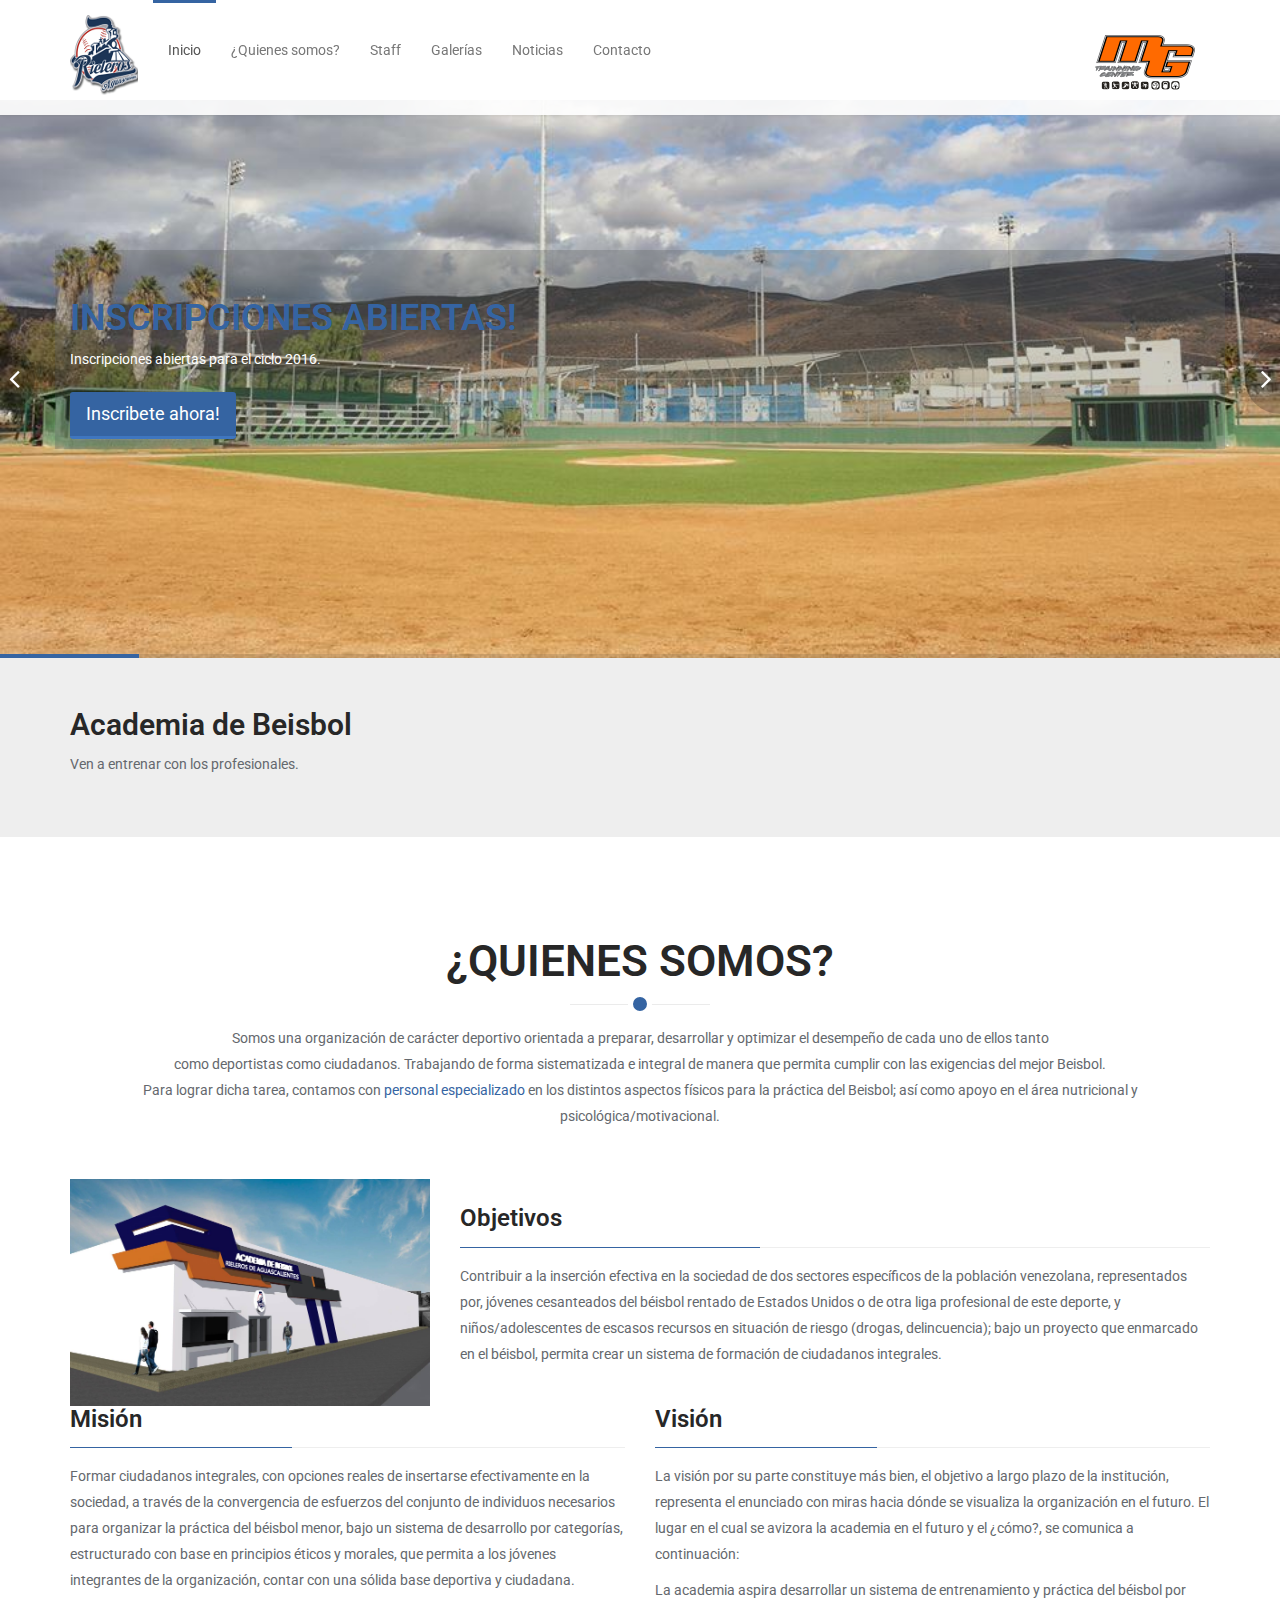
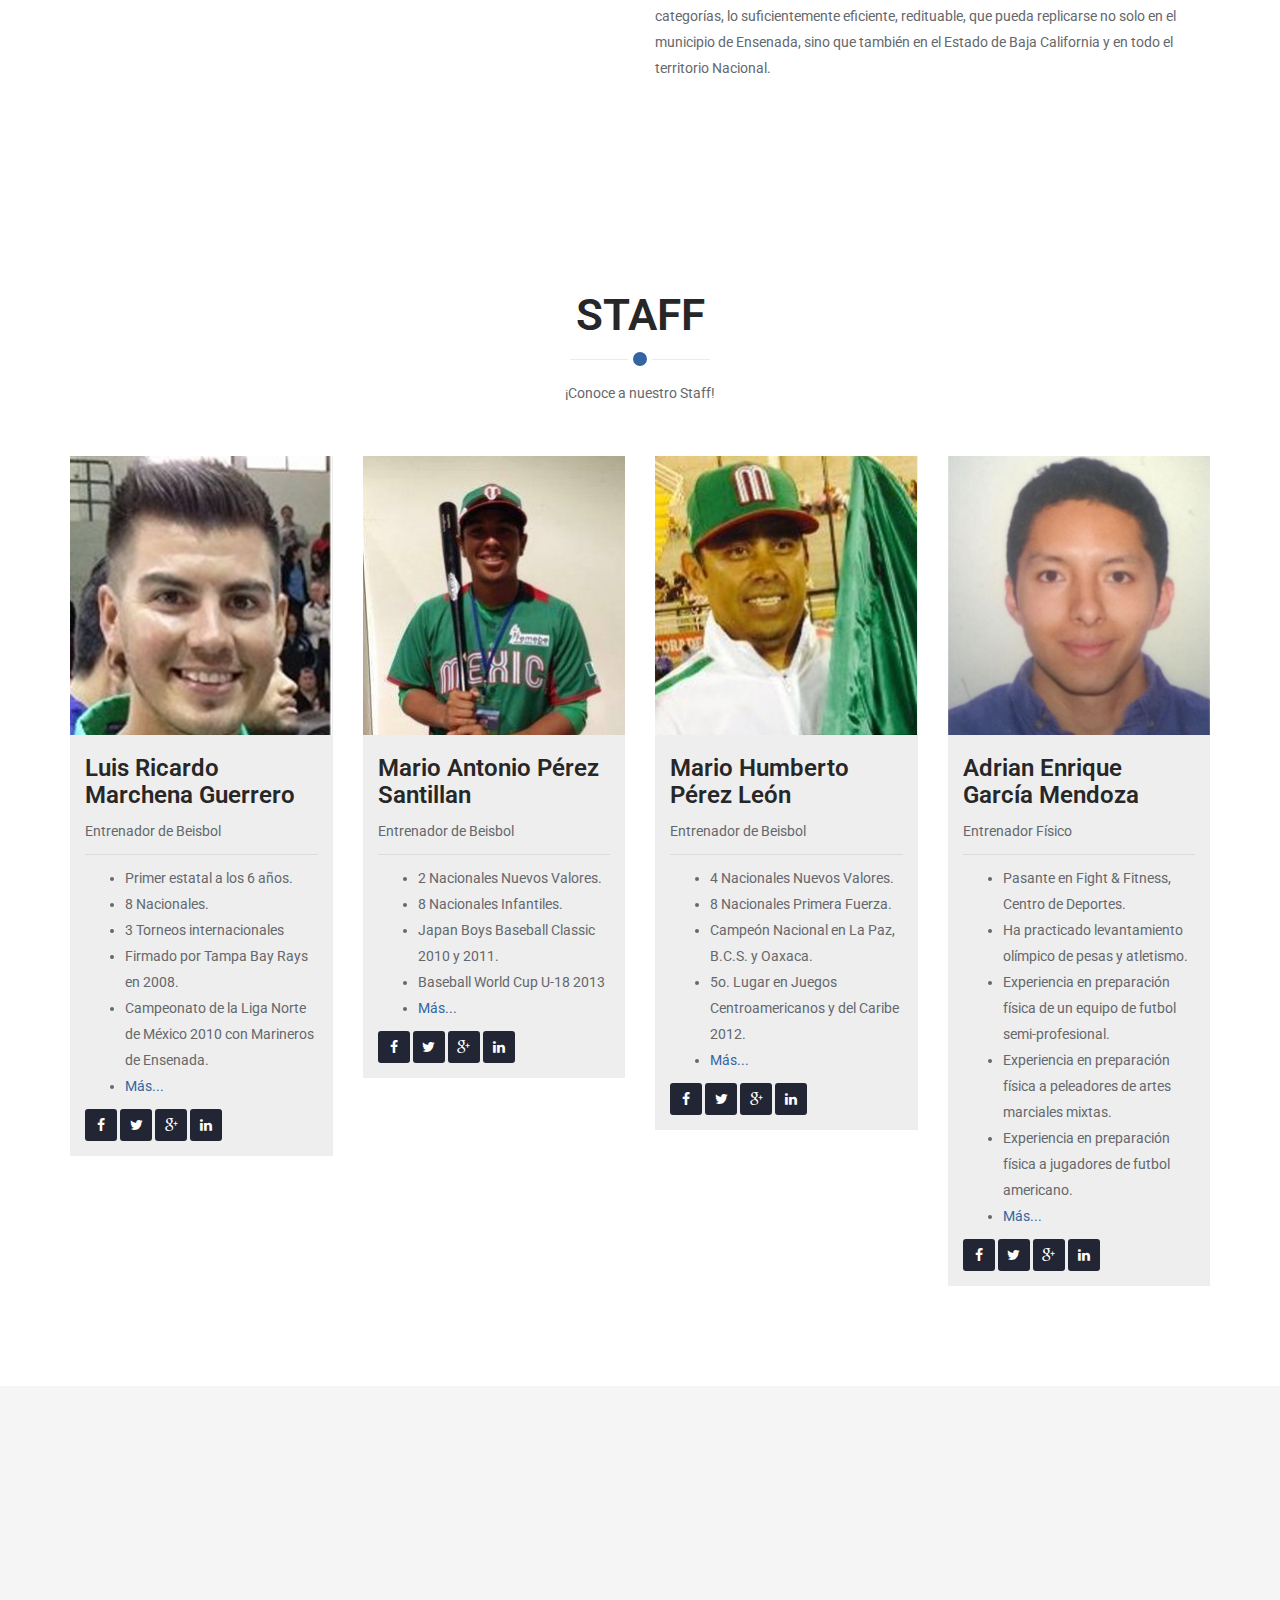
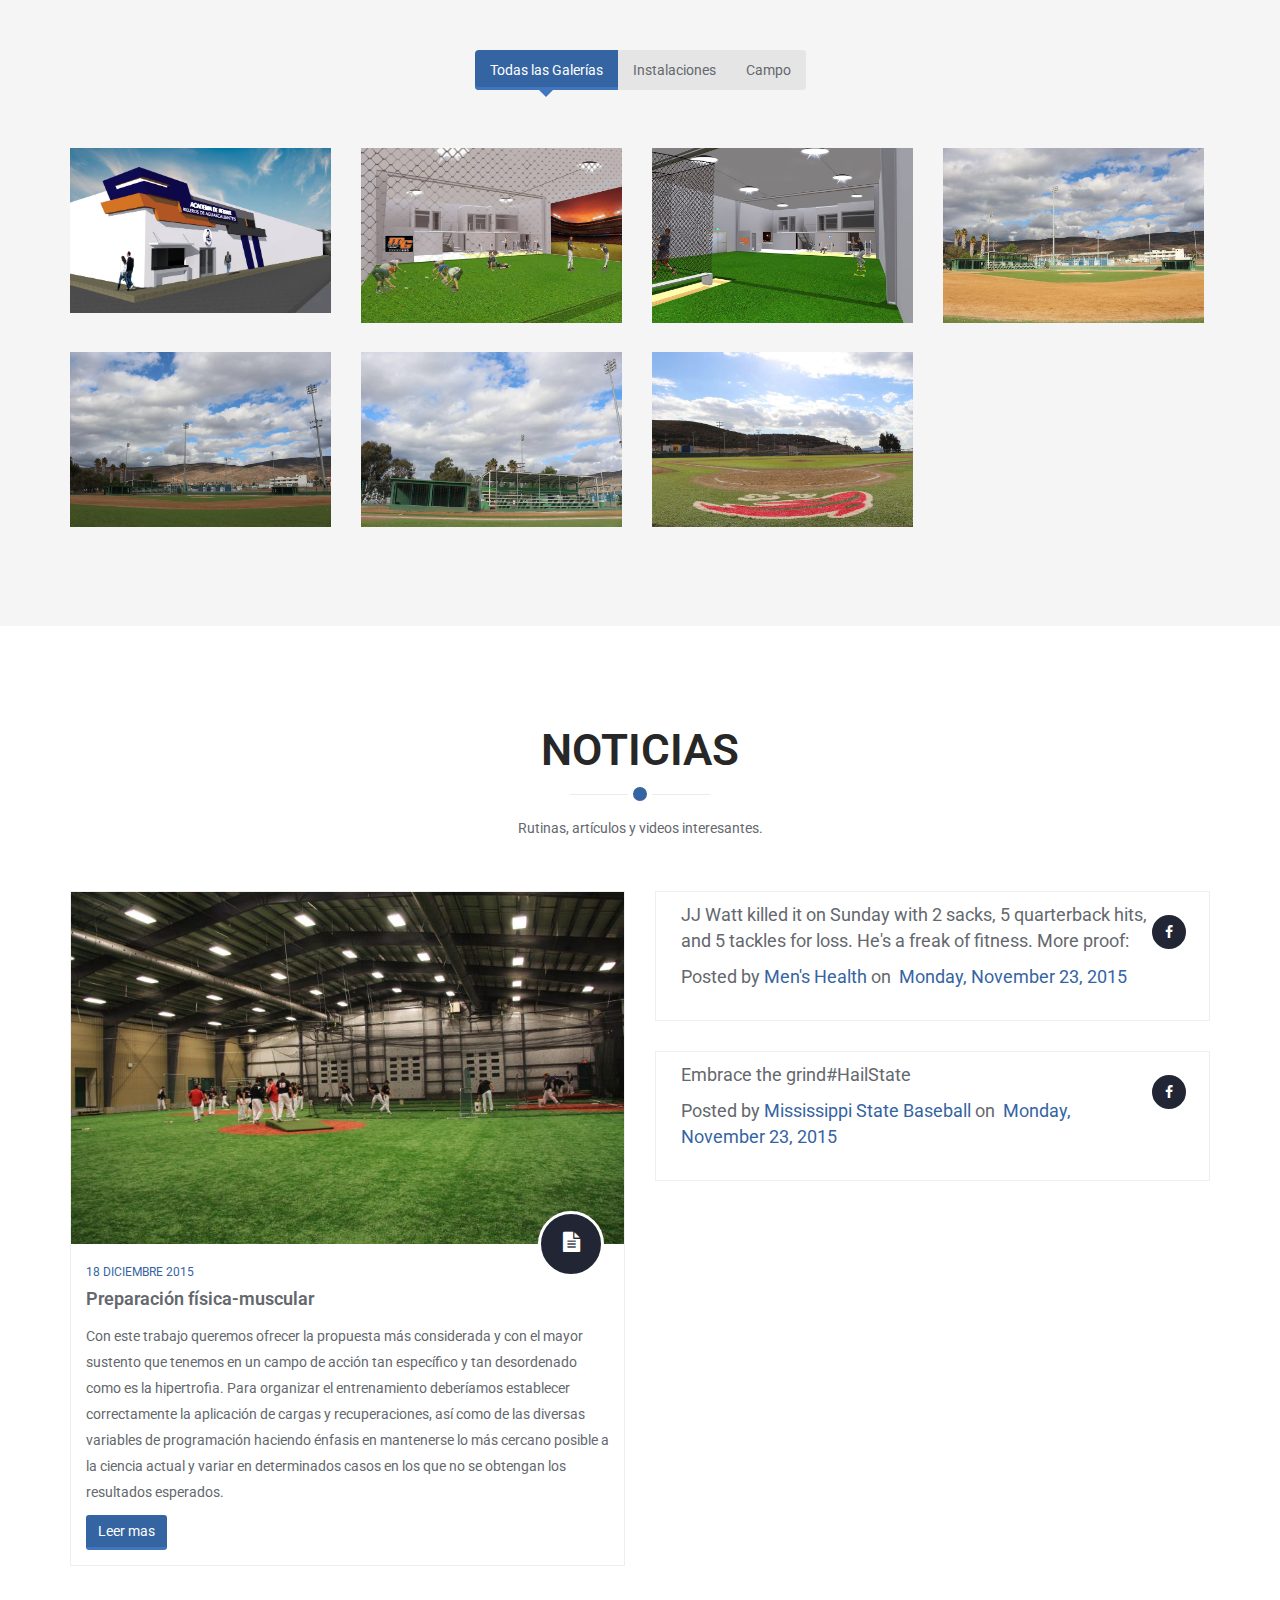
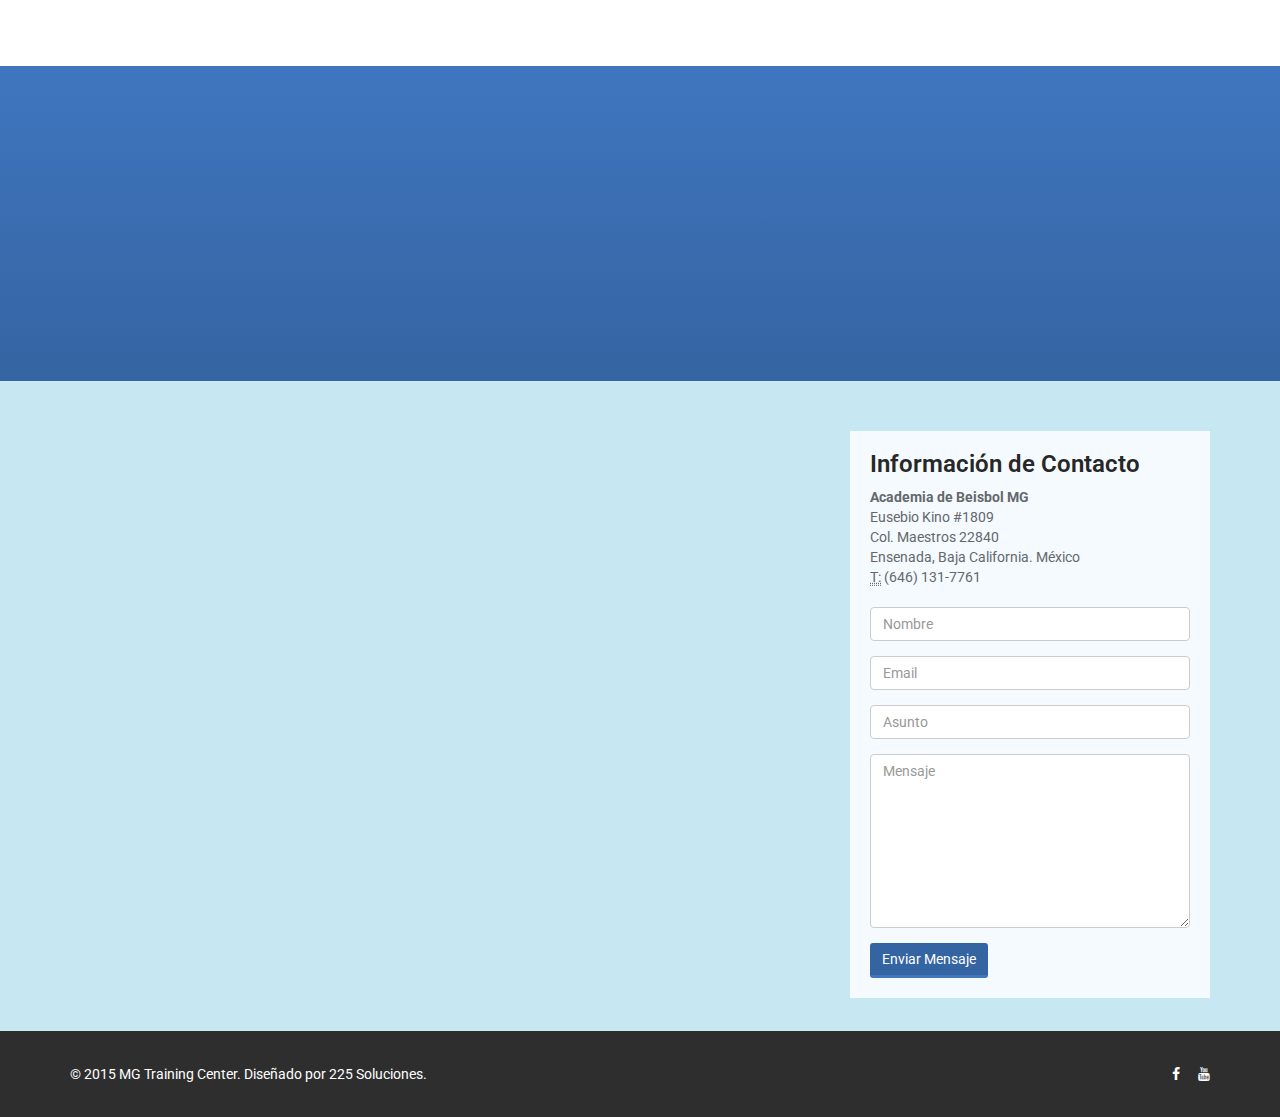
==== commit 7afec1e1: "Reestructuras, imagenes y noticias." ====
--- a/index.html
+++ b/index.html
@@ -31,9 +31,10 @@
                         <span class="icon-bar"></span>
                         <span class="icon-bar"></span>
                     </button>
-                    <a class="navbar-brand" href="index.html"><img src="img/logo.png" alt="logo"></a>
-                </div>
-                <div class="collapse navbar-collapse navbar-right">
+
+                    <a class="navbar-brand" href="index.html"><img src="img/rieleros-logo.png" alt="logo"></a>
+                </div>
+                <div class="collapse navbar-collapse navbar-left">
                     <ul class="nav navbar-nav">
                         <li class="scroll active"><a href="#home">Inicio</a></li>
                         <li class="scroll"><a href="#somos">¿Quienes somos?</a></li>
@@ -42,6 +43,9 @@
                         <li class="scroll"><a href="#noticias">Noticias</a></li>
                         <li class="scroll"><a href="#get-in-touch">Contacto</a></li>
                     </ul>
+                </div>
+                <div class="navbar-header pull-right" style="padding-top: 20px; padding-bottom: 10px;">
+                    <a class="navbar-brand" href="index.html"><img src="img/logo-2.png" alt="logo" style="top:15px;"></a>
                 </div>
             </div>
         </nav>
--- a/css/main.css
+++ b/css/main.css
@@ -802,7 +802,7 @@
     border: 1px solid #eee;
     padding: 15px;
 }
-#noticias .noticias-post .post-format {
+#noticias .noticias-post .noticias-format {
     display: inline-block;
     width: 40px;
     height: 40px;
@@ -817,7 +817,7 @@
     margin: -15px -15px 15px;
     position: relative;
 }
-#noticias .noticias-post.noticias-large .post-format {
+#noticias .noticias-post.noticias-large .noticias-format {
     width: 66px;
     height: 66px;
     line-height: 60px;
@@ -825,7 +825,7 @@
     right: 20px;
     bottom: -33px;
 }
-#noticias .noticias-post.noticias-large .post-format > i {
+#noticias .noticias-post.noticias-large .noticias-format > i {
     font-size: 20px;
 }
 #noticias .noticias-post.noticias-large .entry-date {
@@ -854,7 +854,7 @@
     margin: -15px 15px -15px -15px;
     position: relative;
 }
-#noticias .noticias-post.noticias-media .post-format {
+#noticias .noticias-post.noticias-media .noticias-format {
     position: absolute;
     top: 20px;
     right: -10px;
